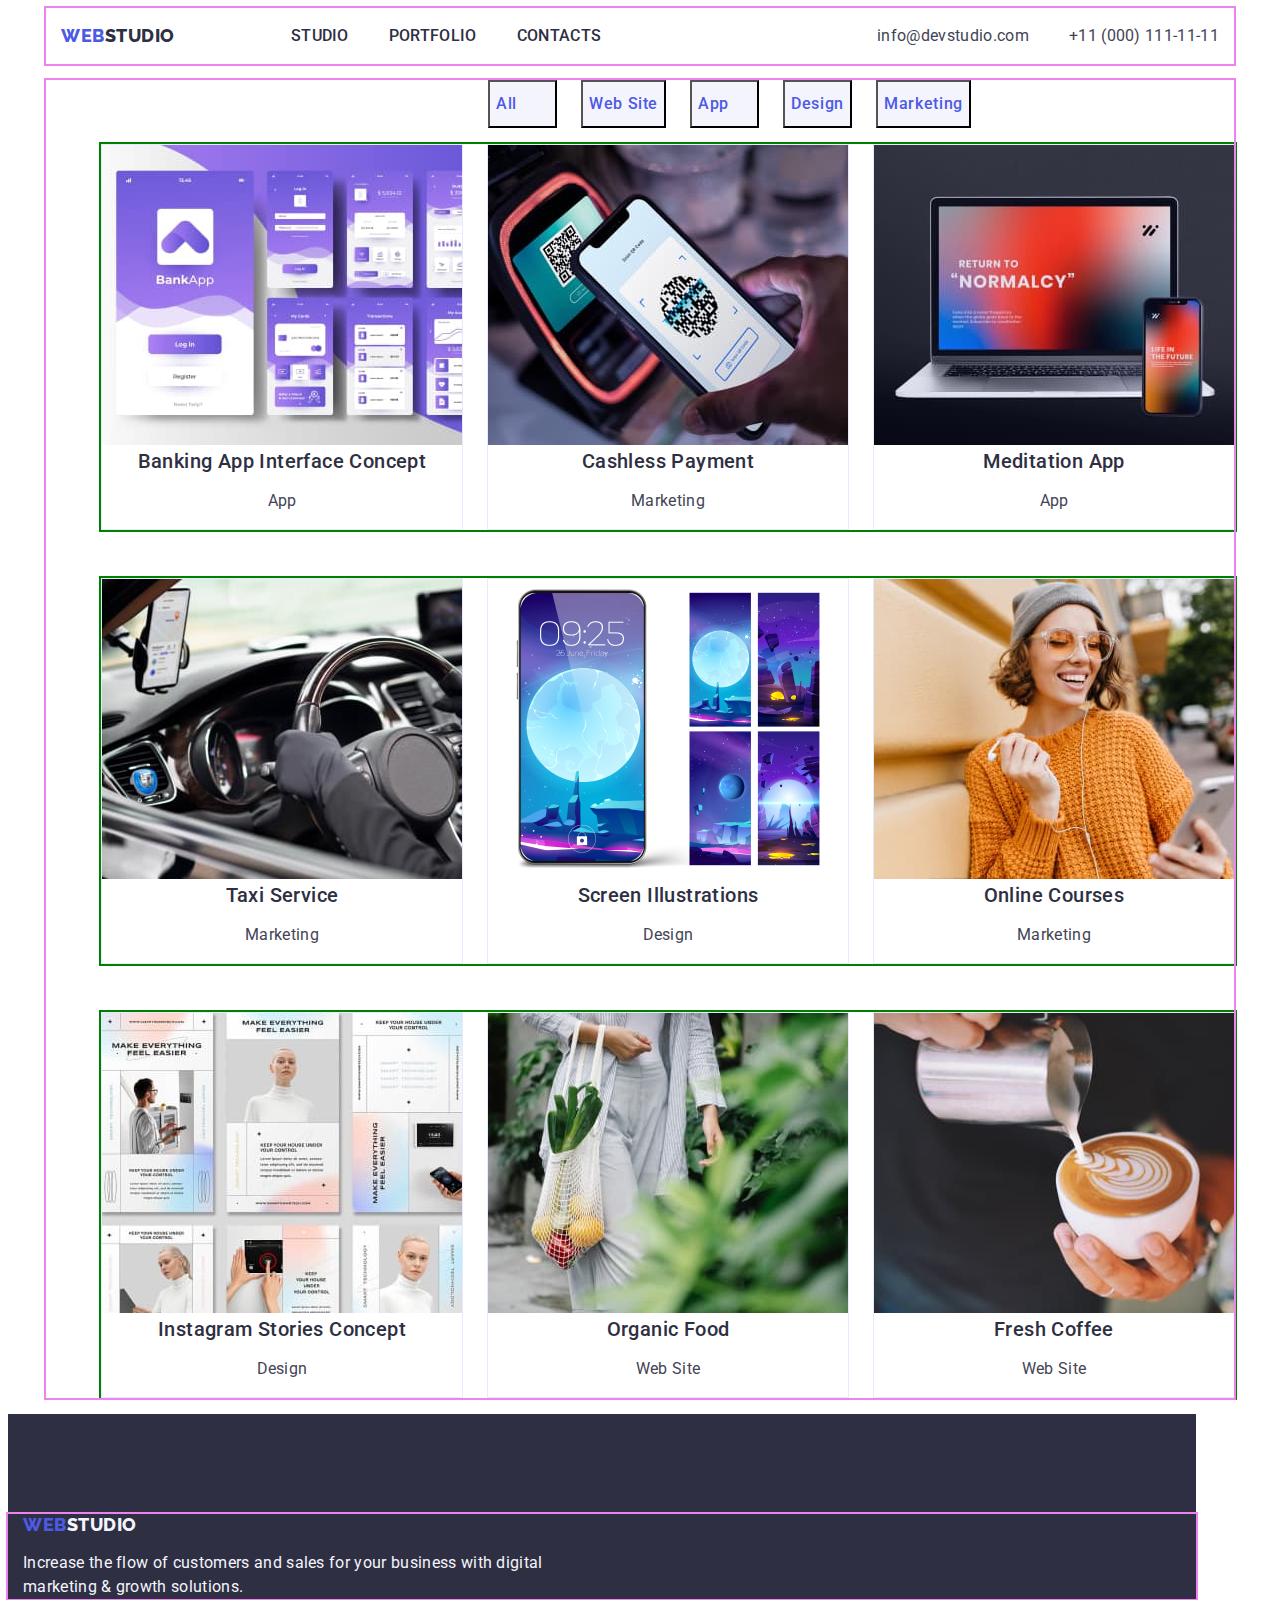
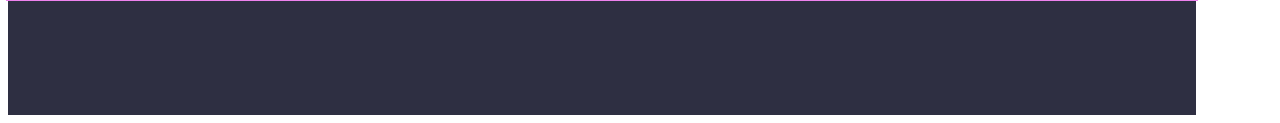
==== portfolio.html @ 8eb6ae92 "update" ====
<!DOCTYPE html>
<html lang="en">
  <head>
    <meta charset="UTF-8" />
    <meta http-equiv="X-UA-Compatible" content="IE=edge" />
    <meta name="viewport" content="width=device-width, initial-scale=1.0" />
    <title>Document</title>

    <link rel="preconnect" href="https://fonts.googleapis.com" />
    <link rel="preconnect" href="https://fonts.gstatic.com" crossorigin />
    <link rel="preconnect" href="https://fonts.googleapis.com" />
    <link rel="preconnect" href="https://fonts.gstatic.com" crossorigin />
    <link
      href="https://fonts.googleapis.com/css2?family=Raleway:wght@800&family=Roboto:wght@400;500;700&display=swap"
      rel="stylesheet"
    />
    <link
      rel="stylesheet"
      href="https://cdnjs.cloudflare.com/ajax/libs/modern-normalize/2.0.0/modern-normalize.min.css"
      integrity="sha512-4xo8blKMVCiXpTaLzQSLSw3KFOVPWhm/TRtuPVc4WG6kUgjH6J03IBuG7JZPkcWMxJ5huwaBpOpnwYElP/m6wg=="
      crossorigin="anonymous"
      referrerpolicy="no-referrer"
    />
    <link rel="stylesheet" href="./css/styles.css" />
  </head>
  <body>
    <header class="top-line">
      <div class="container top-conteiner">
        <nav class="nav-main list">
          <a class="main-logo link" href="./index.html">
            Web<span class="main-logotype">Studio</span></a
          >
          <ul class="top-line-nav list">
            <li><a class="top-studio link" href="./index.html">Studio</a></li>
            <li class="top-line-nav list">
              <a class="top-studio link" href="./portfolio.html">Portfolio</a>
            </li>
            <li><a class="top-studio link" href="">Contacts</a></li>
          </ul>
        </nav>

        <address class="address">
          <ul class="contacts-us list">
            <li>
              <a class="top-studio link" href="mailto:info@devstudio.com"
                >info@devstudio.com</a
              >
            </li>
            <li>
              <a class="top-studio link" href="tel:+110001111111"
                >+11 (000) 111-11-11</a
              >
            </li>
          </ul>
        </address>
      </div>
    </header>
    <!-- MAIN -->

    <main>
      <section>
        <div class="container">
          <h1 hidden>Section1</h1>
          <ul class="filter-button list">
            <li><button type="button" class="button-port">All</button></li>
            <li><button type="button" class="button-port">Web Site</button></li>
            <li><button type="button" class="button-port">App</button></li>
            <li><button type="button" class="button-port">Design</button></li>
            <li>
              <button type="button" class="button-port">Marketing</button>
            </li>
          </ul>

          <!-- Our progects -->

          <ul class="our-projects list">
            <div class="pic-portfolio conteiner">
              <li class="images link">
                <a class="image link" href="./images/image9.jpg">
                  <img src="./images/image9.jpg" alt="app" width="360" />
                  <div class="app-container">
                    <h2 class="list-text">Banking App Interface Concept</h2>

                    <p class="text-description">App</p>
                  </div></a
                >
              </li>
              <li class="images link">
                <a class="image link" href="">
                  <img src="./images/image10.jpg" alt="marketing" width="360" />
                  <h2 class="list-text">Cashless Payment</h2>
                  <p class="text-description">Marketing</p></a
                >
              </li>
              <li class="images link">
                <a class="image link" href="">
                  <img src="./images/image11.jpg" alt="app" width="360" />
                  <h2 class="list-text">Meditation App</h2>
                  <p class="text-description">App</p></a
                >
              </li>
            </div>

            <div class="pic-portfolio conteiner">
              <li class="images link">
                <a class="image link" href="">
                  <img src="./images/image12.jpg" alt="marketing" width="360" />
                  <h2 class="list-text">Taxi Service</h2>
                  <p class="text-description">Marketing</p></a
                >
              </li>
              <li class="images link">
                <a class="image link" href="">
                  <img src="./images/image13.jpg" alt="design" width="360" />
                  <h2 class="list-text">Screen Illustrations</h2>
                  <p class="text-description">Design</p></a
                >
              </li>
              <li class="images link">
                <a class="image link" href="">
                  <img src="./images/image14.jpg" alt="marketing" width="360" />
                  <h2 class="list-text">Online Courses</h2>
                  <p class="text-description">Marketing</p></a
                >
              </li>
            </div>

            <div class="pic-portfolio conteiner">
              <li class="images link">
                <a class="image link" href="./images/image15.jpg">
                  <img src="./images/image15.jpg" alt="design" width="360" />
                  <h2 class="list-text">Instagram Stories Concept</h2>
                  <p class="text-description">Design</p></a
                >
              </li>
              <li class="images link">
                <a class="image link" href="./images/image16.jpg">
                  <img src="./images/image16.jpg" alt="web site" width="360" />
                  <h2 class="list-text">Organic Food</h2>
                  <p class="text-description">Web Site</p></a
                >
              </li>
              <li class="images link">
                <a class="image link" href="./images/image17.jpg">
                  <img src="./images/image17.jpg" alt="web site" width="360" />
                  <h2 class="list-text">Fresh Coffee</h2>
                  <p class="text-description">Web Site</p></a
                >
              </li>
            </div>
          </ul>
        </div>
      </section>
    </main>
    <!-- Footer -->
    <footer class="foot">
      <div class="container">
        <a class="footer-logo link" href="./index.html">
          Web<span class="footer-logotype">Studio</span></a
        >
        <p class="foot-par">
          Increase the flow of customers and 
          sales for your business with digital <br />
          marketing & growth solutions.
        </p>
      </div>
    </footer>
  </body>
</html>
---- css/styles.css ----
/* ul,
ol {
    list-style: none;
}  скинули маркери на усі списки*/
/* #2E2F42 -заголовки #434455 - опис */
/* відкрити закриті папки файли
main-logo
footer-logo  */
/* ------------------------------------------------ */
.title-text {
  font-family: 'Roboto';
  font-size: 36px;
  line-height: 1.12;
  color: var(--header-color);
}

.list-text {
  font-family: 'Roboto';
  font-weight: 500;
  font-size: 20px;
  line-height: 1.2;
  letter-spacing: 0.02em;
  color: var(--text-navy-color);
  text-align: center;
}

.text-description {
  font-family: 'Roboto';
  font-size: 16px;
  line-height: 1.5;
  letter-spacing: 0.02em;
  color: var(--text-slate-color);
  text-align: center;
}

.text-footer {
  font-family: 'Roboto';
  font-size: 16px;
  line-height: 1.5;
  letter-spacing: 0.02em;
  color: #F4F4FD;
}


/* -------------------------------------------- */
:root {
  --header-color: #2E2F42;
  --background-color: #FFFFFF;
  --text-navy-color: #2E2F42;
  --text-slate-color: #434455;
  --text-cloud-color: #F4F4FD;
  --text-iris-color: #4D5AE5;
  --text-ocean-color: #404BBF;
}

a:link {
  text-decoration: none;
}

body {
  font-family: 'Roboto', sans-serif;
  color: #434455;
  background-color: var(--background-color);
  letter-spacing: 0.02em;
  text-decoration: none;

}

.p {
  color: #434455;
  font-family: 'Roboto' sans-serif;
  font-size: 16px;
  line-height: 1.5;
  letter-spacing: 0.02em;
  text-align: center;

}

.p,
h1,
h2,
h3,
h4,
h5,
h6 {
  margin: 0;
}

.ul,
ol {
  margin: 0;
  padding: 0;
}

.img {
  display: block;

}

.link {
  text-decoration: none;
}

.list {
  list-style: none;
}

.team-list {
  background-color: #F4F4FD;

}

.container {
  align-items: center;
  width: 1158px;
  padding-left: 15px;
  padding-right: 15px;
  margin: 0 auto;
  outline: 2px solid violet;
}


/*-------- INDEX */


.top-line {}

.top-conteiner {
  display: flex;
  align-items: center;

}

.nav-main {
  display: flex;
  align-items: center;

}

.nav-main {
  font-family: "Raleway", sans-serif;
  font-weight: 800;
  font-size: 18px;
  line-height: 1.17;
  letter-spacing: 0.03em;
  text-transform: uppercase;
  color: #4D5AE5;

}

.main-logo {
  font-family: 'Raleway', sans-serif;
  font-weight: 800;
  font-size: 18px;
  line-height: 1.17;
  letter-spacing: 0.03em;
  text-transform: uppercase;
  color: #4D5AE5;
}

.main-logo {
  margin-right: 76px;

}


.main-logotype {
  color: #2E2F42;
}

.address {
  font-style: normal;
  align-items: center;
  margin-left: auto;
  /* display: flex;
  justify-content: flex-end; */
}

/* .address-conteiner{
  display: flex;
  align-items: center;
  margin-left: 332px;
  
} */


.top-line-nav a {
  color: #2E2F42;
  list-style: none;
}

.top-line-nav {

  list-style: none;
  color: #2E2F42;

  font-family: 'Roboto';
  font-weight: 500;
  font-size: 16px;
  line-height: 1.5;
  letter-spacing: 0.02em;

}

.top-line-nav {
  display: flex;
  align-items: center;
  gap: 40px;
}





.top-line-nav a:hover,
.top-line-nav a:focus {
  color: #404BBF;
}

.contacts-us a:hover,
.contacts-us a:focus {
  color: #404BBF;
}


.contacts-us a {
  color: #434455;
  list-style: none;
  font-family: 'Roboto';
  line-height: 1.5;
  letter-spacing: 0.02em;




}

.contacts-us {
  display: flex;
  gap: 40px;
  list-style: none;
  align-items: center;
}



/* ---------------SECTION 2----------------------- */



.main-title {
  display: flex;
  background-color: #2E2F42;
  padding: 188px 272px 292px 492px;

}


.main-title-text {
  color: #FFFFFF;
  font-family: 'Roboto';
  font-size: 56px;
  line-height: 1.07;
  text-align: center;
  letter-spacing: 0.02em;
}

.main-title-text {
  max-width: 496px;
  flex-grow: 1;
  margin: 0 auto;

}

.button-main {
  font-family: 'Roboto', sans-serif;
  color: #FFFFFF;
  text-decoration: none;
  font-weight: 500;
  font-size: 16px;
  line-height: 1.5;
  letter-spacing: 0.04em;
  background-color: #4D5AE5;
  cursor: pointer;
  width: 169px;
  height: 56px;


}

.button-main {}

.button-main:hover,
.button-main:focus {
  background-color: #404BBF
}

.main-about p {
  font-family: 'Roboto', sans-serif;
  font-size: 16px;
  line-height: 1.5;
  letter-spacing: 0.02em;
  color: #434455;
}

.main-about {
  padding-top: 123px;
  padding-bottom: 185px;

}

.about-us {
  display: flex;
  align-items: center;
  gap: 24px;
}

.list-text {
  margin-bottom: 8px;
}

.about-us li {
  display: inline;
  padding: 0px;
  gap: 8px;
  flex-direction: column;
  color: #2E2F42;
  font-weight: 500;
  font-size: 20px;
  line-height: 1.2;

}



/* SECTION 3 */
.doing-list {
  padding-top: 185px;
  padding-bottom: 52px;
}


.work-title {
  font-size: 36px;
  line-height: 1.11;
  text-align: center;
  text-transform: capitalize;
  color: var(--header-color);
  padding-bottom: 72px;
}

.our-work {
  display: flex;
  align-items: center;
  gap: 24px;
}




/* SECTION TEAM */
/* .team-list {
  display: flex;
  align-items: center;
  padding-top: 52px; 
  background-color: #F4F4FD;
  gap: 24px; 
}  */

.team-photo {
  padding-top: 120px;
  padding-bottom: 72px;
  margin-bottom: 72px;
}

.team-list {
  padding: 120px 0;

}

.team {
  display: flex;
  gap: 24px;

}

.image-main {
  background-color: #FFFFFF;
}

.team-list p {
  font-family: 'Roboto', sans-serif;
}

.team-photo {
  font-size: 36px;
  line-height: 1.11;
  text-align: center;
  text-transform: capitalize;
  color: var(--header-color);
  letter-spacing: 0.02em;

}

.image-main {
  margin-right: 24px;
}


.our-work li {
  display: flex;
  text-decoration: none;
  font-family: 'Roboto' sans-serif;
  color: #2E2F42;
  display: inline-block;

  border: 1px solid #E7E9FC;
}

.team-piccontainer {
  width: 1440px;
  outline: 2px solid violet;
}

.team li {
  display: inline-flex;
  text-decoration: none;
  font-family: 'Roboto' sans-serif;
  color: #2E2F42;
  display: inline-block;
}

/* .team li {
  text-decoration: none;
  font-family: 'Roboto' sans-serif;
  color: #2E2F42;
  } */

/* --------PORTFOLIO------- */

.filter-button {
  min-width: 69px;
  width: 586px;
  height: 48px;
  display: flex;
  align-items: center;
  gap: 24px;
  padding-left: 427px;

}

.button-port {
  display: flex;
  align-items: center;
  min-width: 69px;
  height: 48px;
}

.button-port {
  font-family: "Roboto", sans-serif;
  font-weight: 500;
  font-size: 16px;
  line-height: 1.5;

  text-align: center;
  letter-spacing: 0.04em;
  color: #4D5AE5;
  cursor: pointer;
  background-color: var(--text-cloud-color);
}



.button-port:hover,
.button-port:focus {
  background-color: #404BBF;
  color: #FFFFFF;
  border: 1px solid transparent;
}



.pic-portfolio {
  outline: 2px solid green;
  display: flex;
  align-items: center;
  gap: 24px;
}


.our-projects li {
  text-decoration: none;
  font-family: 'Roboto' sans-serif;
  color: #2E2F42;

  border: 1px solid #E7E9FC;
  background: #FFFFFF;
  font-family: 'Roboto';

}

.our-projects {
  display: flex;
  flex-wrap: wrap;
  column-gap: 24px;
  margin-right: 24px;
  width: calc((100% - 48px) / 3);
  row-gap: 48px;
  border-radius: 0px 0px 4px 4px;



}

.image link {
  text-decoration: none;
}

.image-main {
  border-radius: 0px 0px 4px 4px;
  padding: 32px 16px;

}








/* ------Footer */
.foot {
  background-color: #2E2F42;
  color: #F4F4FD;
  font-family: 'Roboto';
  line-height: 1.5;
  letter-spacing: 0.02em;
  padding: 100px 0;
  display: inline-block;
}

.footer-logo {
  font-family: 'Raleway', sans-serif;
  font-weight: 800;
  font-size: 18px;
  line-height: 1.17;
  display: flex;
  align-items: center;
  letter-spacing: 0.03em;
  text-transform: uppercase;
  color: #4D5AE5;
}


.foot {
  color: var(--text-cloud-color);
  background-color: #2E2F42;
  list-style: none;

}

.footer-logo {
  margin-bottom: 16px;
}

.footer-logotype {
  color: #F4F4FD;

}

.foot-par {
  min-width: 264px;
}
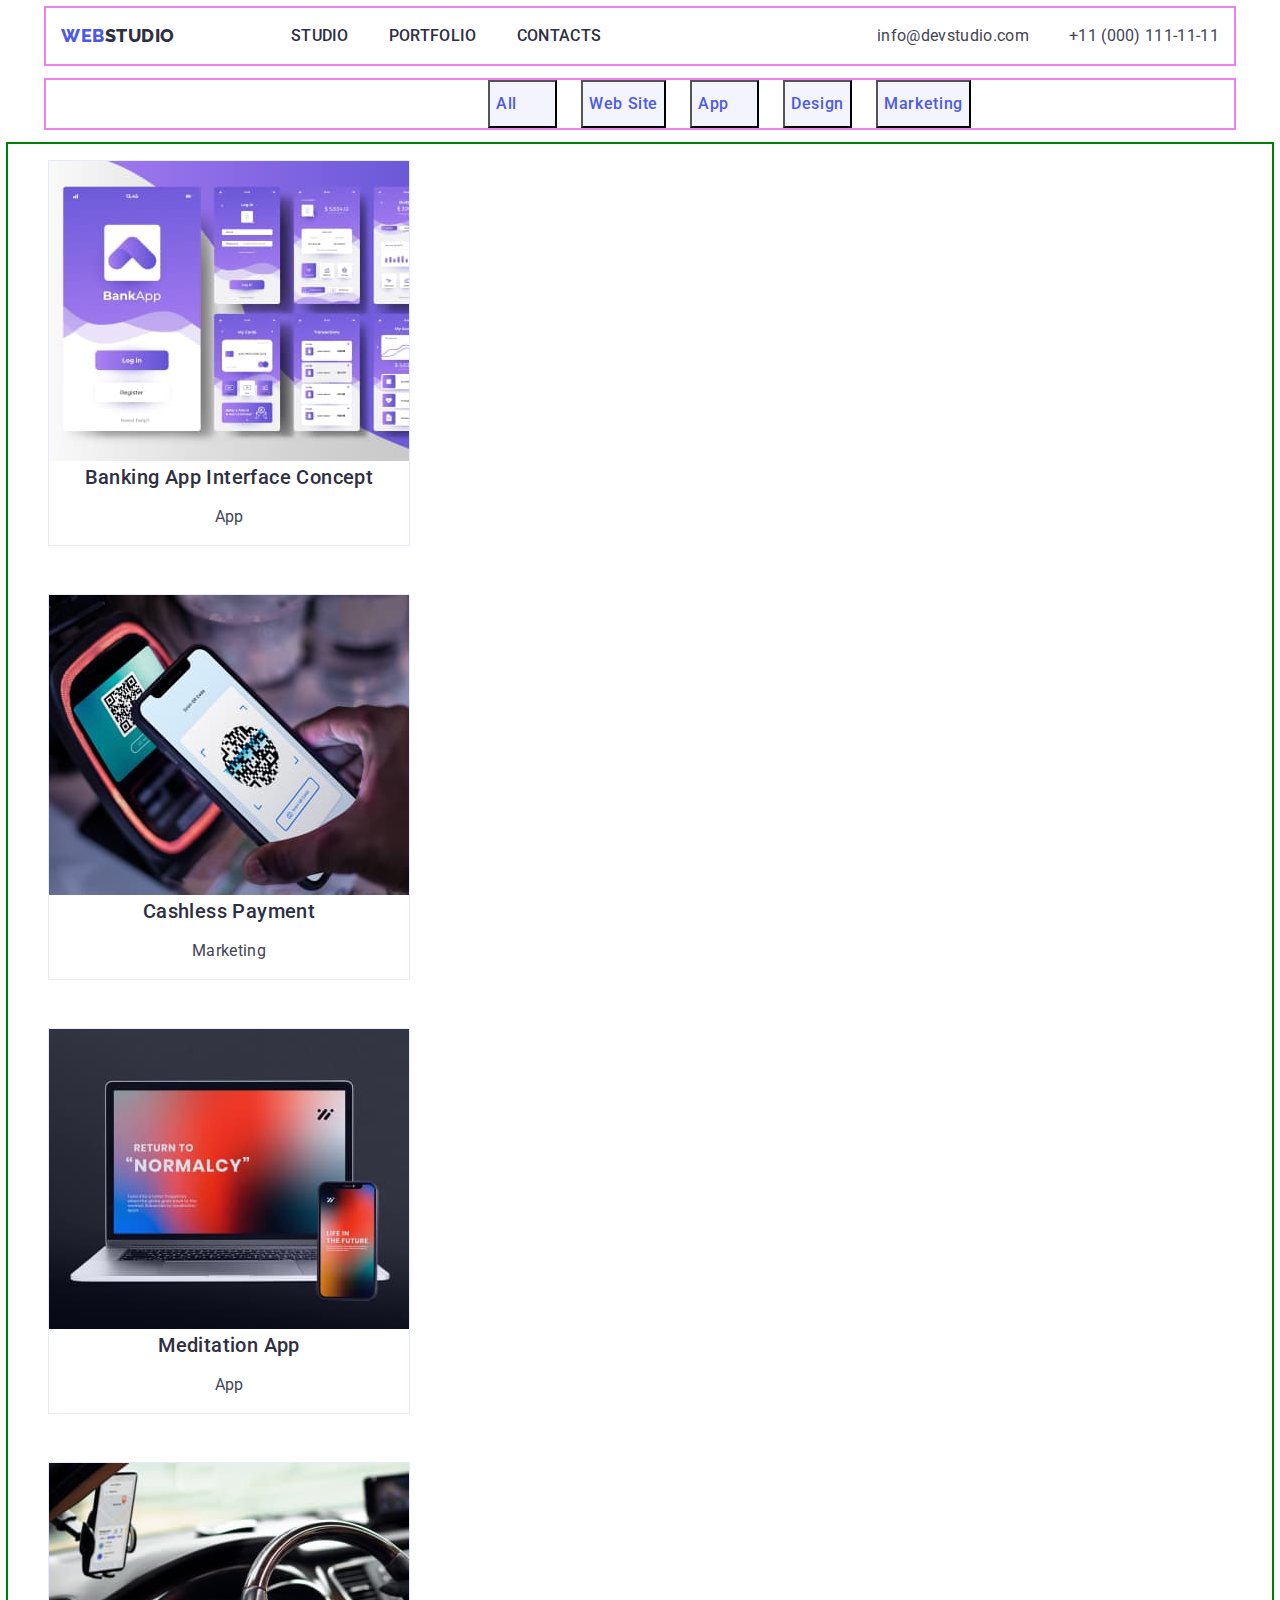
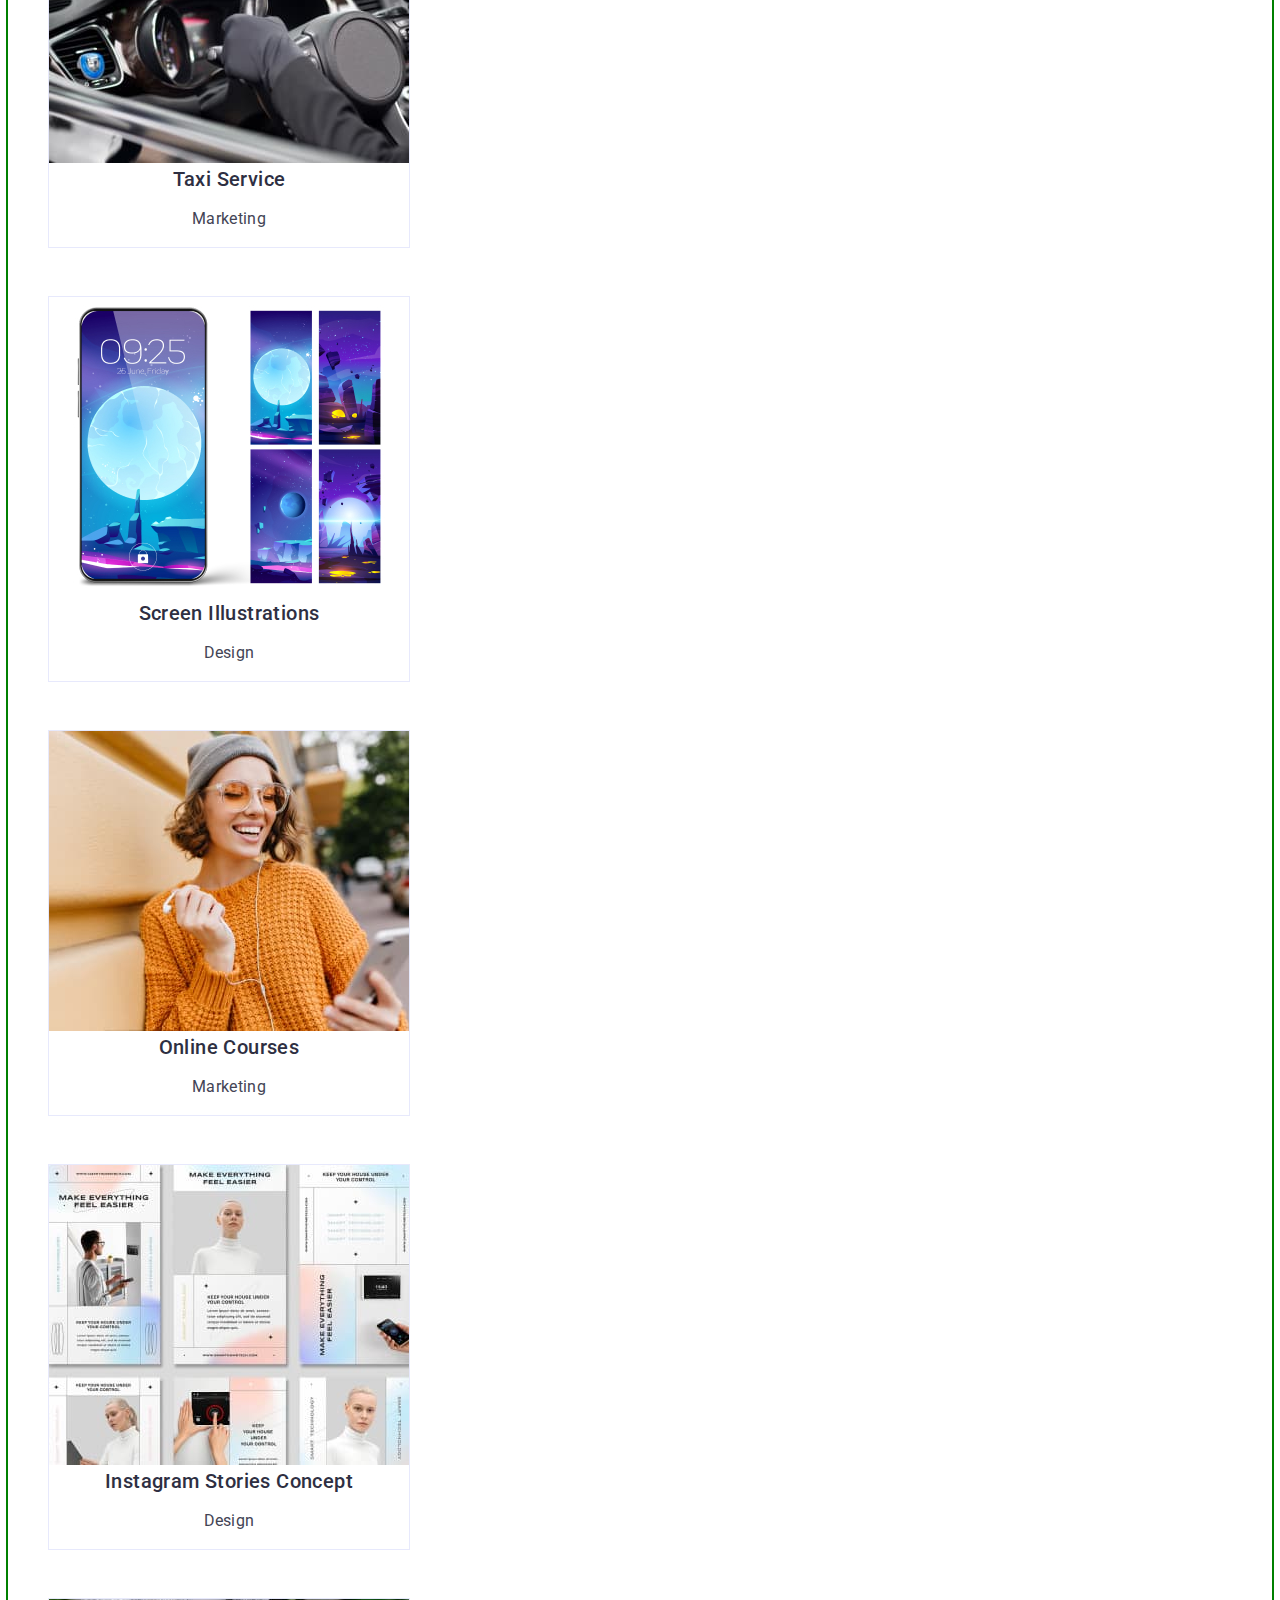
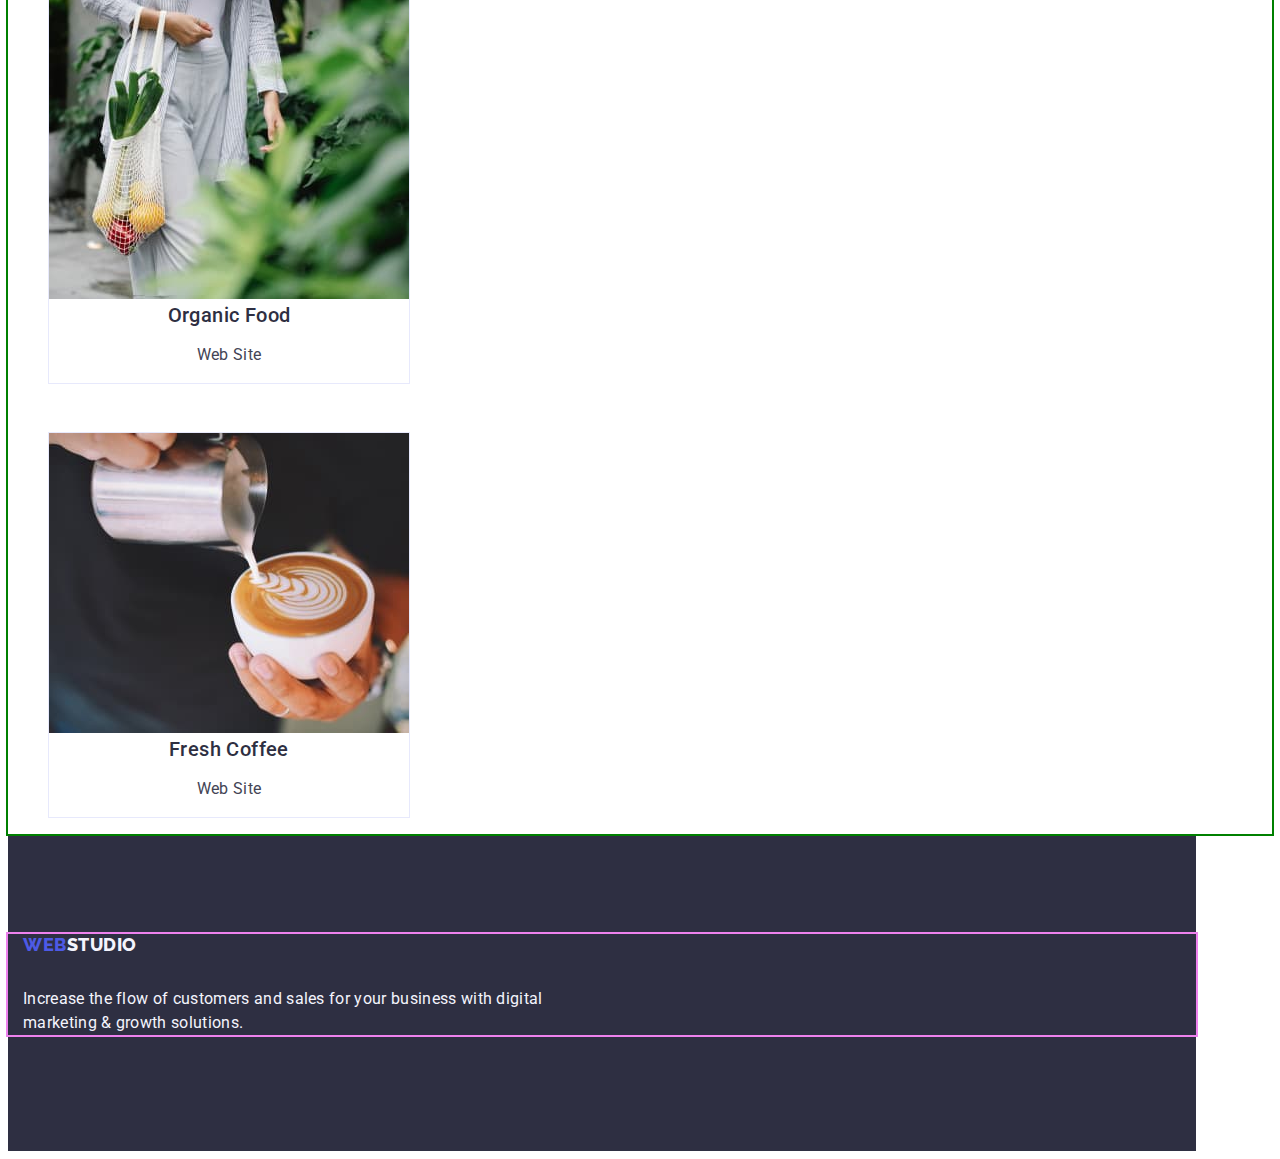
==== commit 64054835: "update" ====
--- a/portfolio.html
+++ b/portfolio.html
@@ -70,27 +70,25 @@
               <button type="button" class="button-port">Marketing</button>
             </li>
           </ul>
-
+        </div>
           <!-- Our progects -->
-
+          
+        <div class="pic-portfolio conteiner">
           <ul class="our-projects list">
-            <div class="pic-portfolio conteiner">
-              <li class="images link">
+            <li class="images link">
                 <a class="image link" href="./images/image9.jpg">
                   <img src="./images/image9.jpg" alt="app" width="360" />
-                  <div class="app-container">
+                  
                     <h2 class="list-text">Banking App Interface Concept</h2>
 
-                    <p class="text-description">App</p>
-                  </div></a
-                >
+                    <p class="text-description">App</p></a>
               </li>
               <li class="images link">
                 <a class="image link" href="">
                   <img src="./images/image10.jpg" alt="marketing" width="360" />
                   <h2 class="list-text">Cashless Payment</h2>
-                  <p class="text-description">Marketing</p></a
-                >
+                  <p class="text-description">Marketing</p></a>
+                
               </li>
               <li class="images link">
                 <a class="image link" href="">
@@ -99,9 +97,7 @@
                   <p class="text-description">App</p></a
                 >
               </li>
-            </div>
-
-            <div class="pic-portfolio conteiner">
+            
               <li class="images link">
                 <a class="image link" href="">
                   <img src="./images/image12.jpg" alt="marketing" width="360" />
@@ -123,9 +119,9 @@
                   <p class="text-description">Marketing</p></a
                 >
               </li>
-            </div>
+            
 
-            <div class="pic-portfolio conteiner">
+            
               <li class="images link">
                 <a class="image link" href="./images/image15.jpg">
                   <img src="./images/image15.jpg" alt="design" width="360" />
@@ -144,10 +140,10 @@
                 <a class="image link" href="./images/image17.jpg">
                   <img src="./images/image17.jpg" alt="web site" width="360" />
                   <h2 class="list-text">Fresh Coffee</h2>
-                  <p class="text-description">Web Site</p></a
-                >
+                  <p class="text-description">Web Site</p></a>
+                
               </li>
-            </div>
+        
           </ul>
         </div>
       </section>
--- a/css/styles.css
+++ b/css/styles.css
@@ -562,6 +562,7 @@
 
 .footer-logo {
   margin-bottom: 16px;
+  display: inline-block;
 }
 
 .footer-logotype {
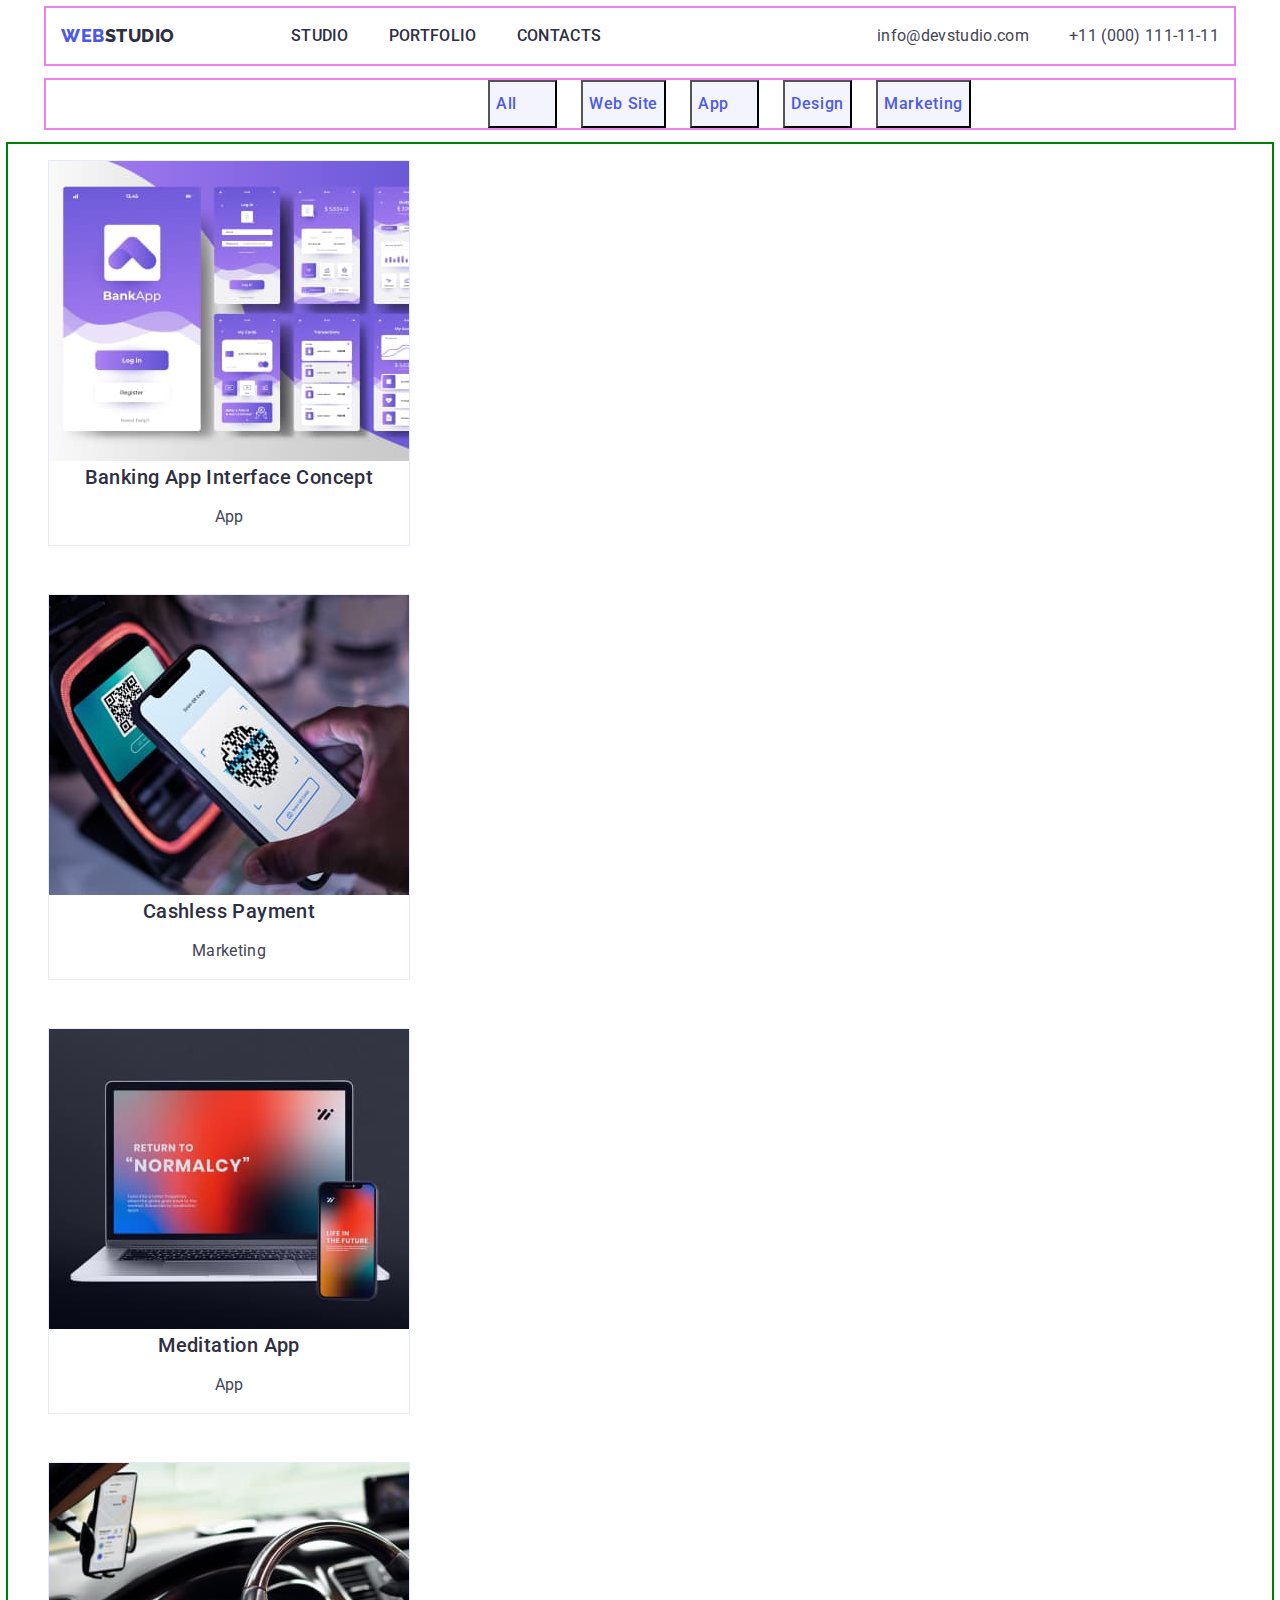
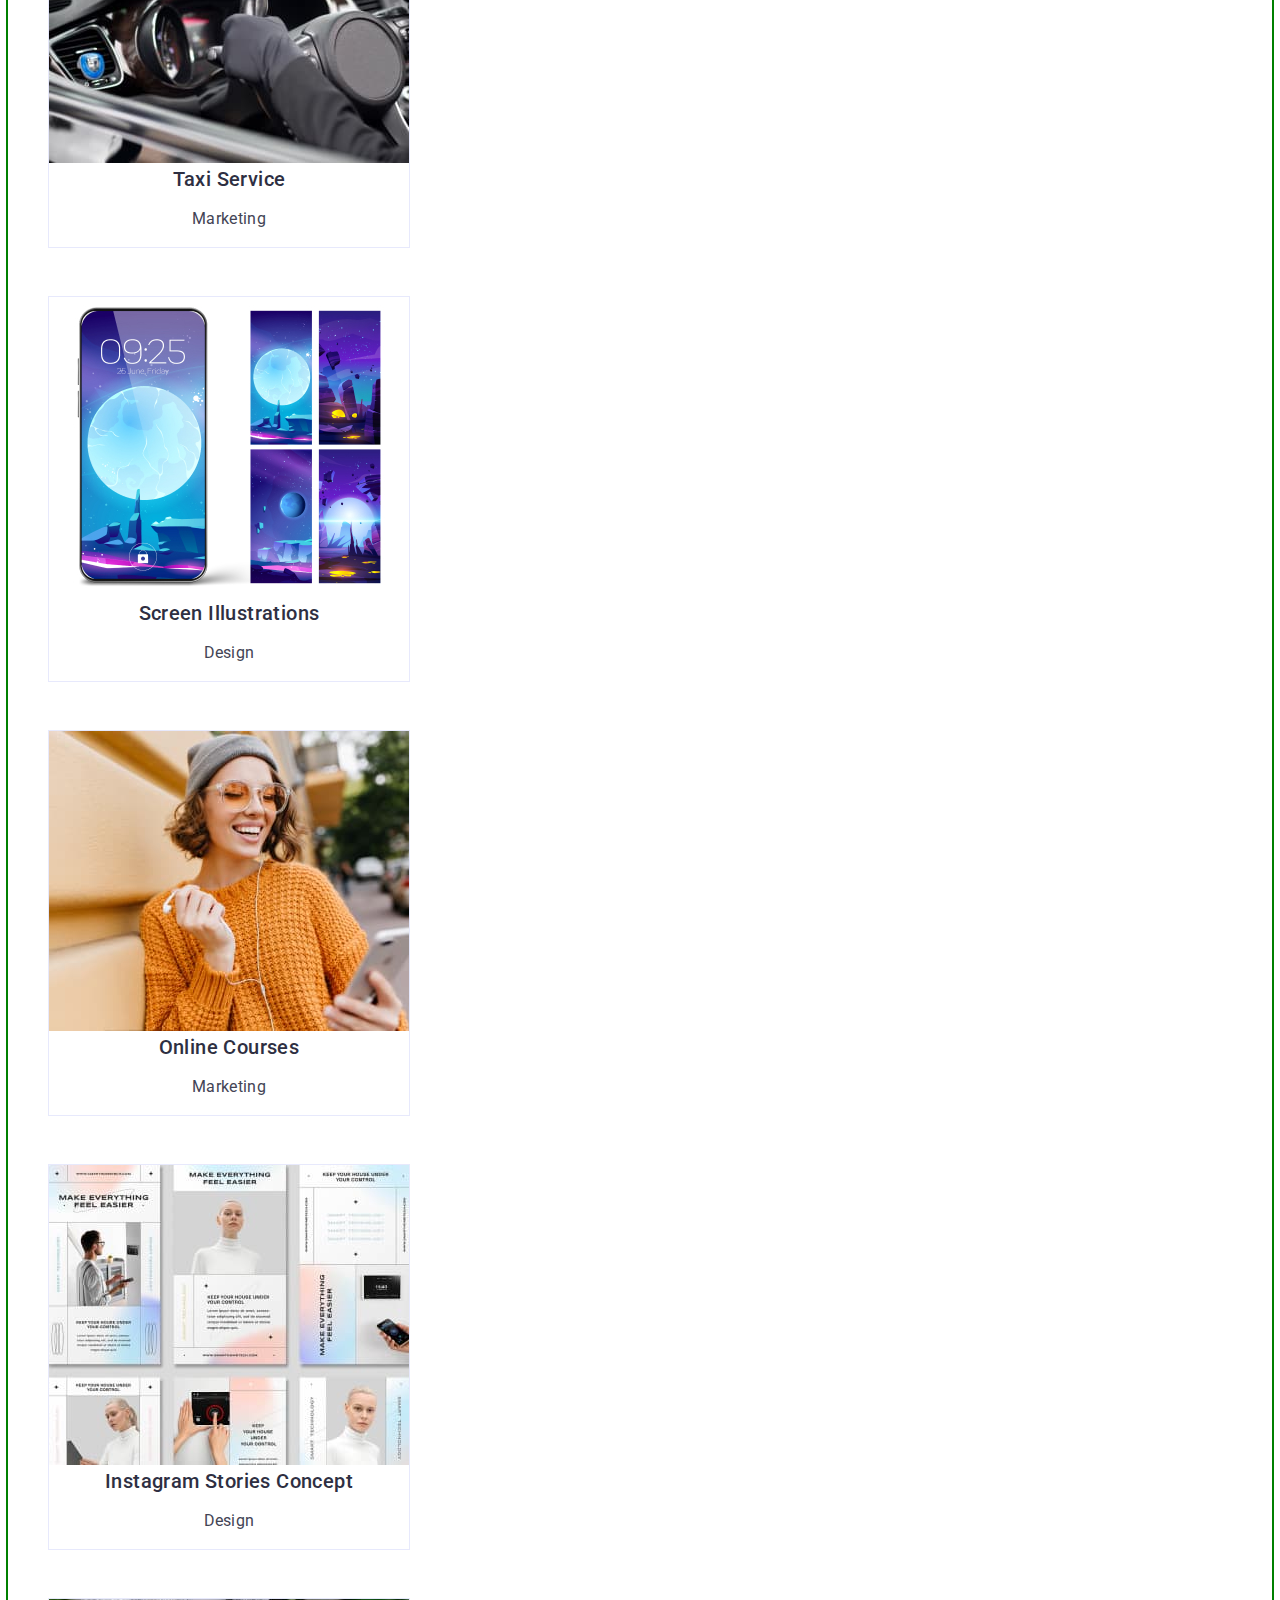
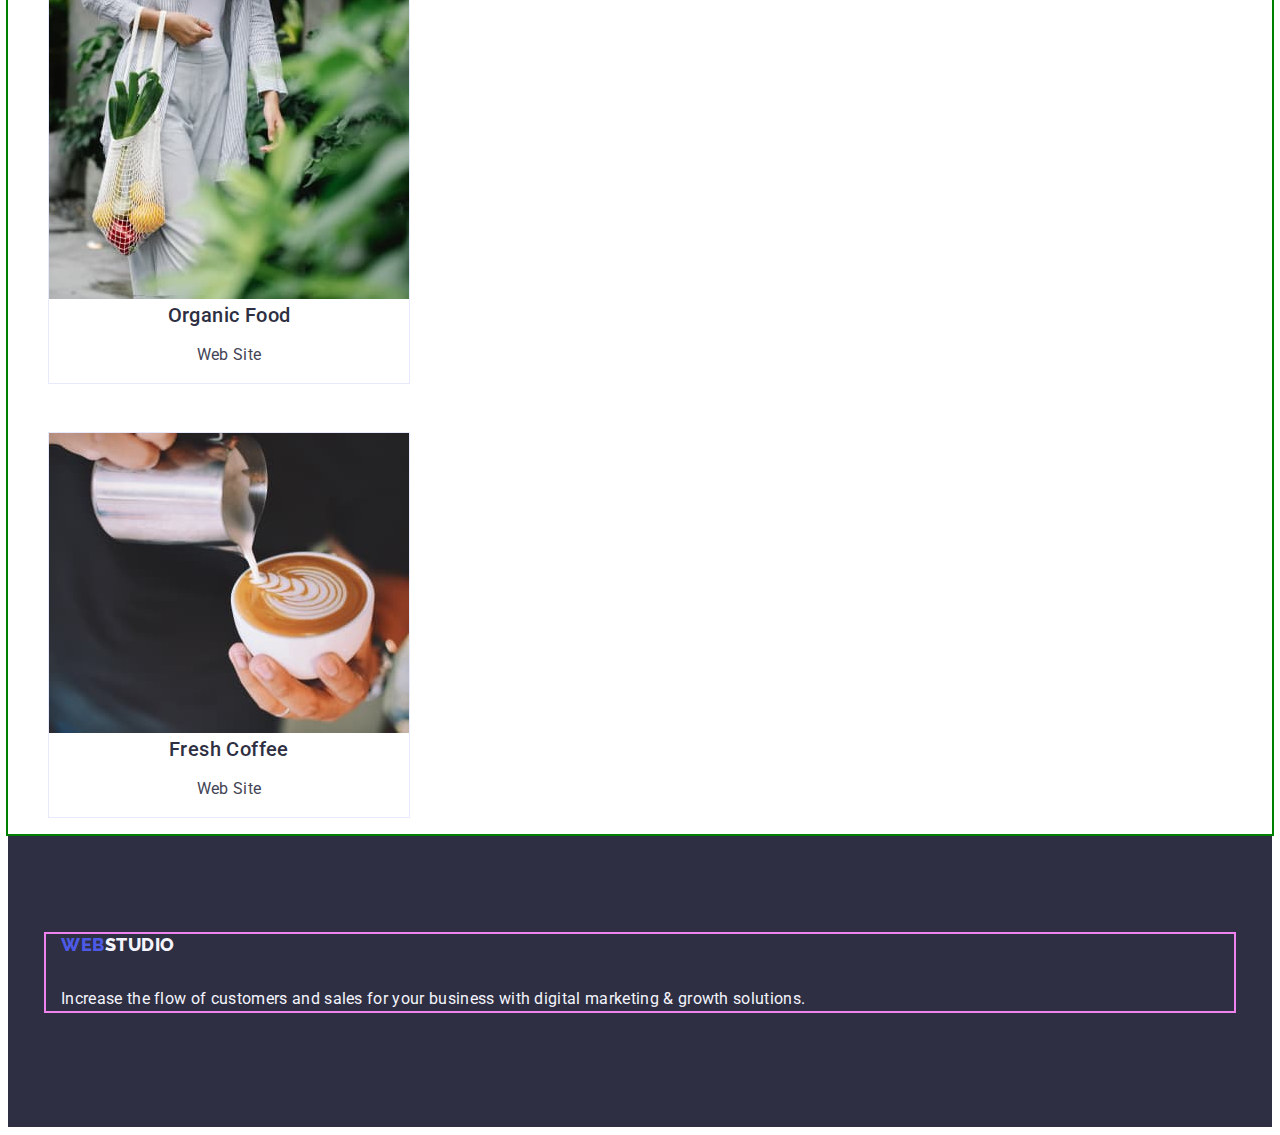
==== commit 31bfab5d: "update" ====
--- a/portfolio.html
+++ b/portfolio.html
@@ -72,7 +72,7 @@
           </ul>
         </div>
           <!-- Our progects -->
-          
+
         <div class="pic-portfolio conteiner">
           <ul class="our-projects list">
             <li class="images link">
@@ -156,7 +156,7 @@
         >
         <p class="foot-par">
           Increase the flow of customers and 
-          sales for your business with digital <br />
+          sales for your business with digital 
           marketing & growth solutions.
         </p>
       </div>
--- a/css/styles.css
+++ b/css/styles.css
@@ -537,7 +537,7 @@
   line-height: 1.5;
   letter-spacing: 0.02em;
   padding: 100px 0;
-  display: inline-block;
+
 }
 
 .footer-logo {
@@ -550,6 +550,7 @@
   letter-spacing: 0.03em;
   text-transform: uppercase;
   color: #4D5AE5;
+  display: inline-block;
 }
 
 
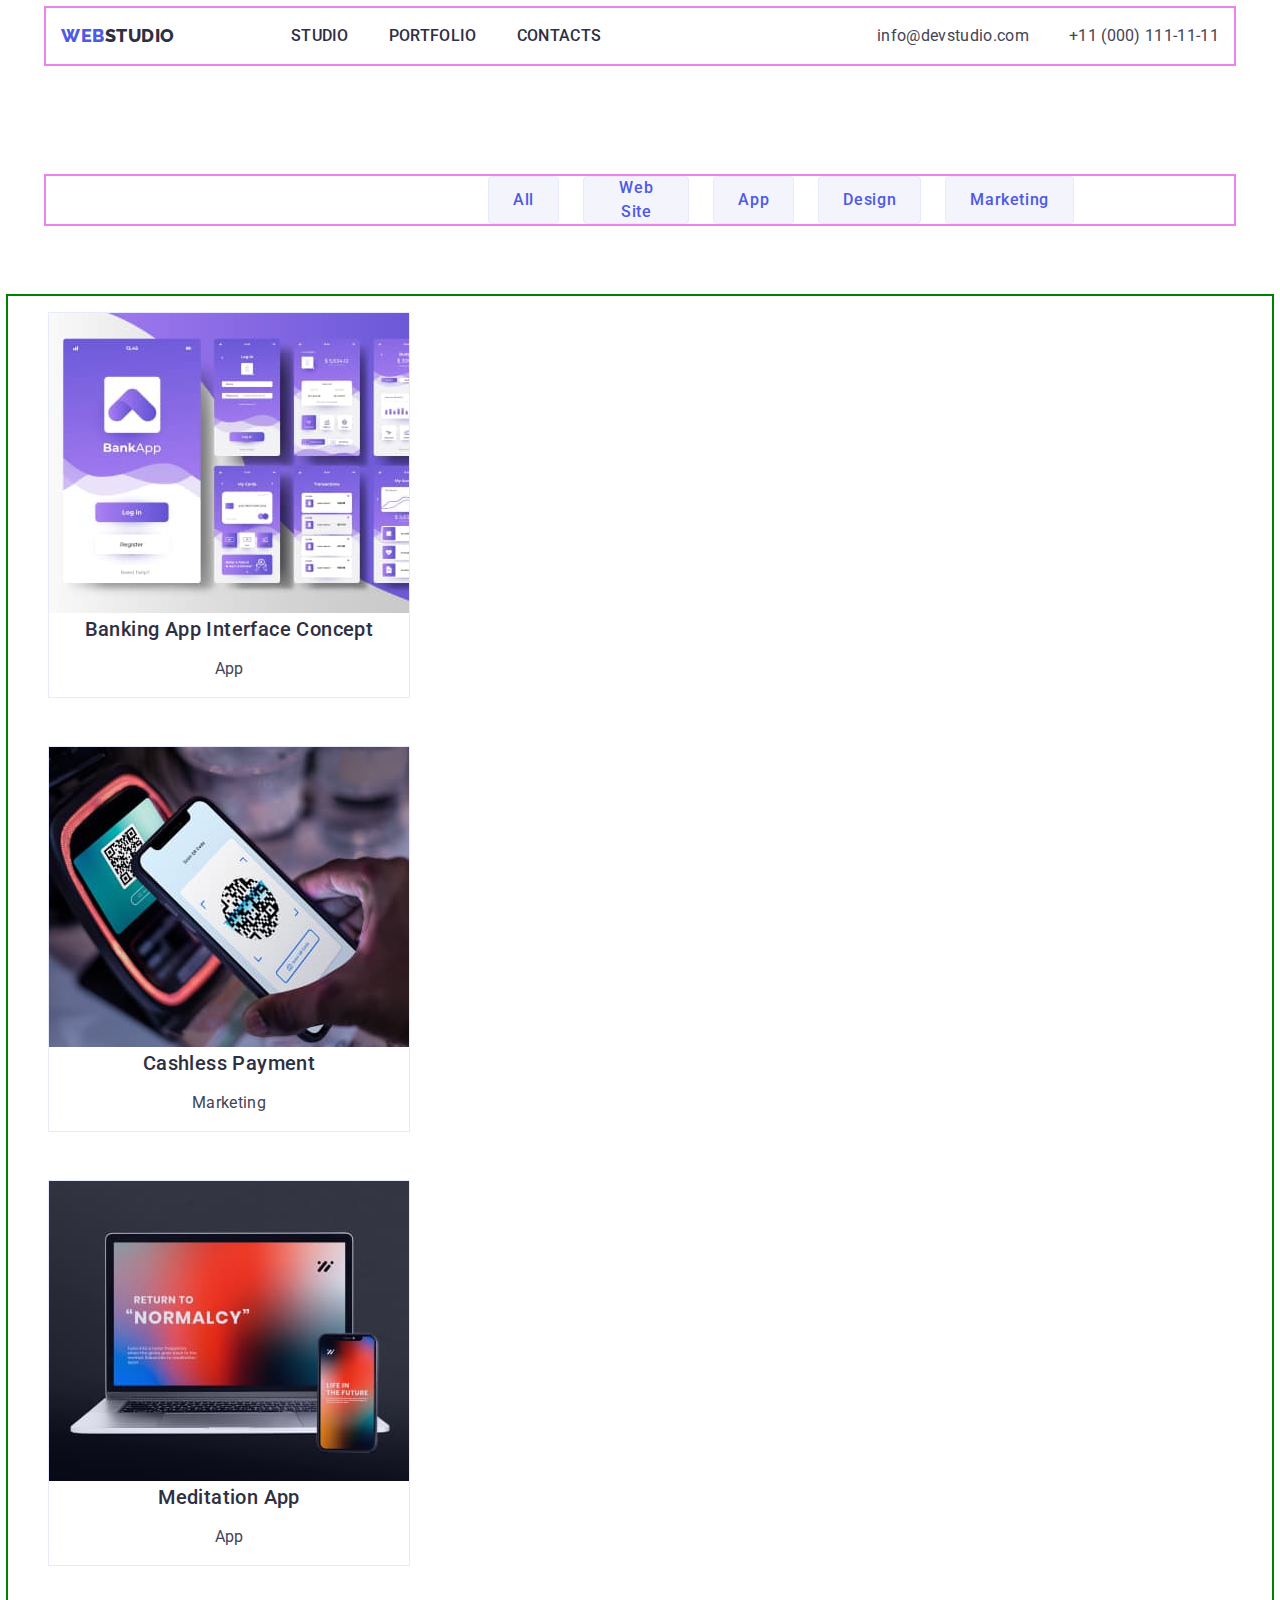
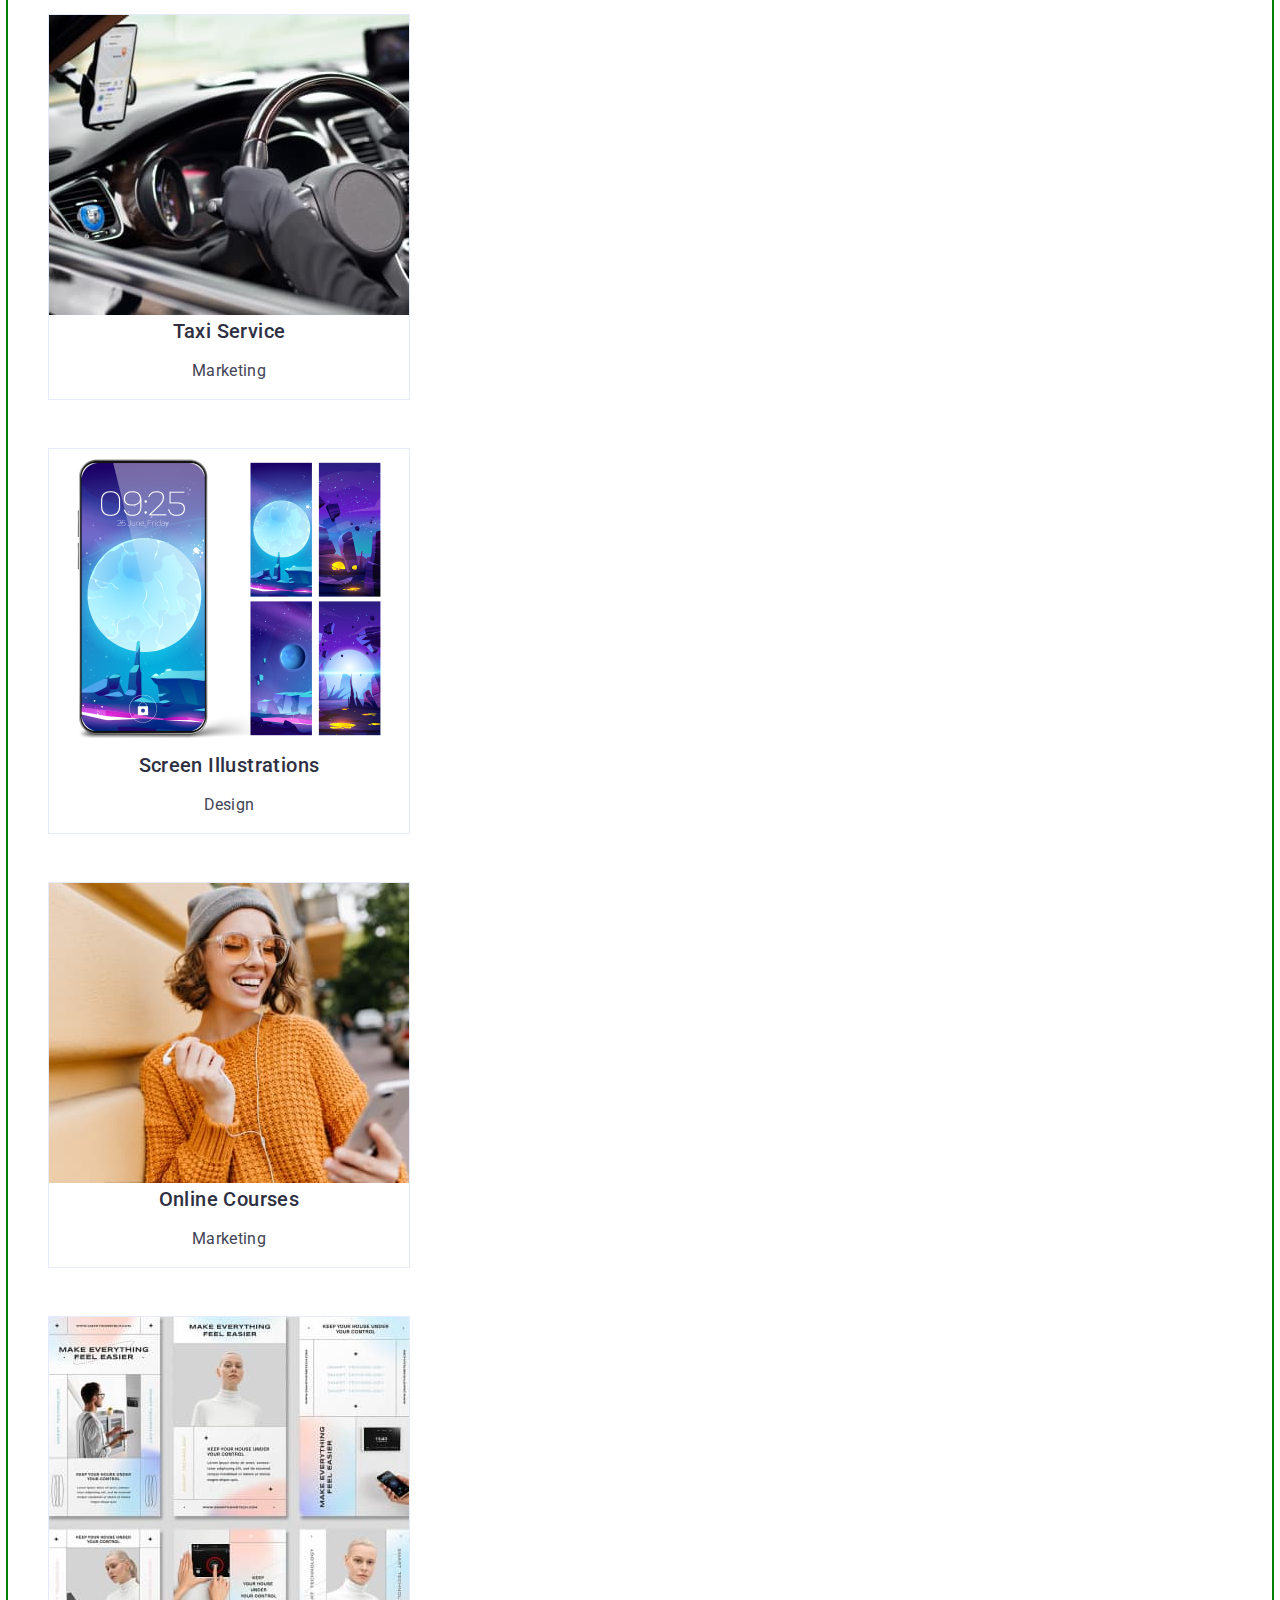
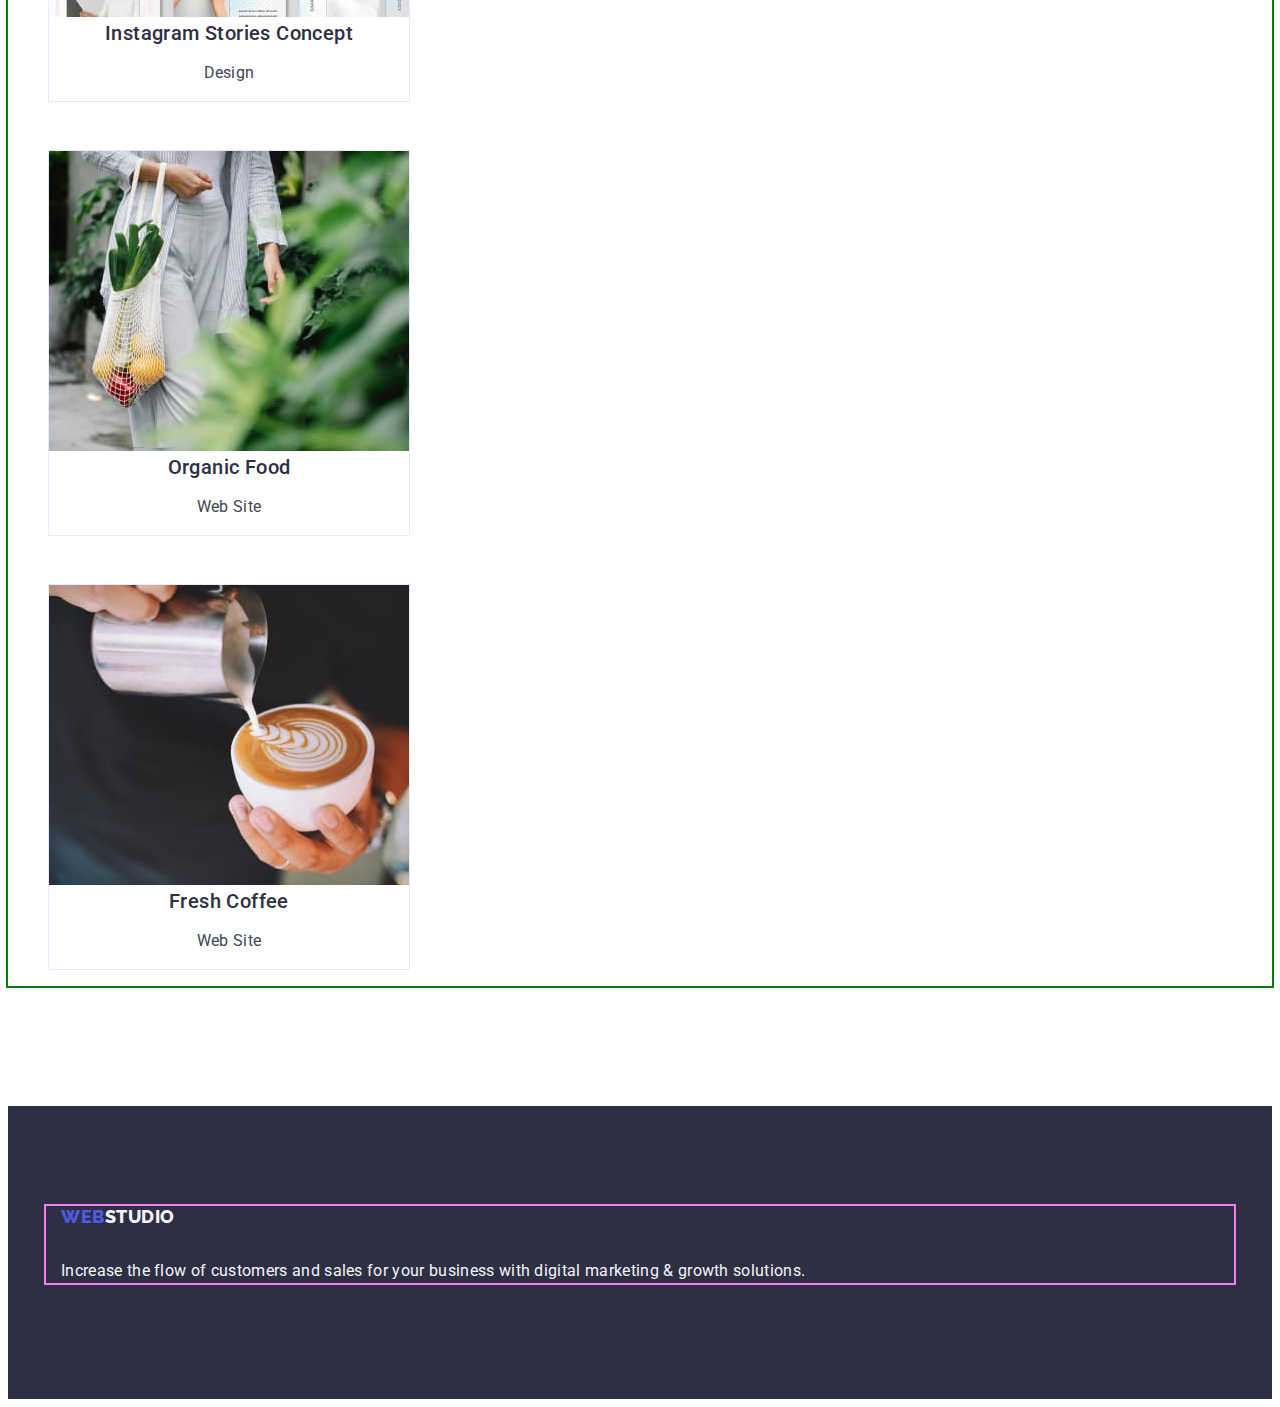
==== commit 45479c9b: "update" ====
--- a/portfolio.html
+++ b/portfolio.html
@@ -58,7 +58,7 @@
     <!-- MAIN -->
 
     <main>
-      <section>
+      <section class="main-section">
         <div class="container">
           <h1 hidden>Section1</h1>
           <ul class="filter-button list">
@@ -71,79 +71,77 @@
             </li>
           </ul>
         </div>
-          <!-- Our progects -->
+        <!-- Our progects -->
 
         <div class="pic-portfolio conteiner">
           <ul class="our-projects list">
             <li class="images link">
-                <a class="image link" href="./images/image9.jpg">
-                  <img src="./images/image9.jpg" alt="app" width="360" />
-                  
-                    <h2 class="list-text">Banking App Interface Concept</h2>
+              <a class="image link" href="./images/image9.jpg">
+                <img src="./images/image9.jpg" alt="app" width="360" />
 
-                    <p class="text-description">App</p></a>
-              </li>
-              <li class="images link">
-                <a class="image link" href="">
-                  <img src="./images/image10.jpg" alt="marketing" width="360" />
-                  <h2 class="list-text">Cashless Payment</h2>
-                  <p class="text-description">Marketing</p></a>
-                
-              </li>
-              <li class="images link">
-                <a class="image link" href="">
-                  <img src="./images/image11.jpg" alt="app" width="360" />
-                  <h2 class="list-text">Meditation App</h2>
-                  <p class="text-description">App</p></a
-                >
-              </li>
-            
-              <li class="images link">
-                <a class="image link" href="">
-                  <img src="./images/image12.jpg" alt="marketing" width="360" />
-                  <h2 class="list-text">Taxi Service</h2>
-                  <p class="text-description">Marketing</p></a
-                >
-              </li>
-              <li class="images link">
-                <a class="image link" href="">
-                  <img src="./images/image13.jpg" alt="design" width="360" />
-                  <h2 class="list-text">Screen Illustrations</h2>
-                  <p class="text-description">Design</p></a
-                >
-              </li>
-              <li class="images link">
-                <a class="image link" href="">
-                  <img src="./images/image14.jpg" alt="marketing" width="360" />
-                  <h2 class="list-text">Online Courses</h2>
-                  <p class="text-description">Marketing</p></a
-                >
-              </li>
-            
+                <h2 class="list-text">Banking App Interface Concept</h2>
 
-            
-              <li class="images link">
-                <a class="image link" href="./images/image15.jpg">
-                  <img src="./images/image15.jpg" alt="design" width="360" />
-                  <h2 class="list-text">Instagram Stories Concept</h2>
-                  <p class="text-description">Design</p></a
-                >
-              </li>
-              <li class="images link">
-                <a class="image link" href="./images/image16.jpg">
-                  <img src="./images/image16.jpg" alt="web site" width="360" />
-                  <h2 class="list-text">Organic Food</h2>
-                  <p class="text-description">Web Site</p></a
-                >
-              </li>
-              <li class="images link">
-                <a class="image link" href="./images/image17.jpg">
-                  <img src="./images/image17.jpg" alt="web site" width="360" />
-                  <h2 class="list-text">Fresh Coffee</h2>
-                  <p class="text-description">Web Site</p></a>
-                
-              </li>
-        
+                <p class="text-description">App</p></a
+              >
+            </li>
+            <li class="images link">
+              <a class="image link" href="">
+                <img src="./images/image10.jpg" alt="marketing" width="360" />
+                <h2 class="list-text">Cashless Payment</h2>
+                <p class="text-description">Marketing</p></a
+              >
+            </li>
+            <li class="images link">
+              <a class="image link" href="">
+                <img src="./images/image11.jpg" alt="app" width="360" />
+                <h2 class="list-text">Meditation App</h2>
+                <p class="text-description">App</p></a
+              >
+            </li>
+
+            <li class="images link">
+              <a class="image link" href="">
+                <img src="./images/image12.jpg" alt="marketing" width="360" />
+                <h2 class="list-text">Taxi Service</h2>
+                <p class="text-description">Marketing</p></a
+              >
+            </li>
+            <li class="images link">
+              <a class="image link" href="">
+                <img src="./images/image13.jpg" alt="design" width="360" />
+                <h2 class="list-text">Screen Illustrations</h2>
+                <p class="text-description">Design</p></a
+              >
+            </li>
+            <li class="images link">
+              <a class="image link" href="">
+                <img src="./images/image14.jpg" alt="marketing" width="360" />
+                <h2 class="list-text">Online Courses</h2>
+                <p class="text-description">Marketing</p></a
+              >
+            </li>
+
+            <li class="images link">
+              <a class="image link" href="./images/image15.jpg">
+                <img src="./images/image15.jpg" alt="design" width="360" />
+                <h2 class="list-text">Instagram Stories Concept</h2>
+                <p class="text-description">Design</p></a
+              >
+            </li>
+            <li class="images link">
+              <a class="image link" href="./images/image16.jpg">
+                <img src="./images/image16.jpg" alt="web site" width="360" />
+                <h2 class="list-text">Organic Food</h2>
+                <p class="text-description">Web Site</p></a
+              >
+            </li>
+            <li class="images link">
+              <a class="image link" href="./images/image17.jpg">
+                <img src="./images/image17.jpg" alt="web site" width="360" />
+                <h2 class="list-text">Fresh Coffee</h2>
+                <p class="text-description">Web Site</p></a
+              >
+            </li>
           </ul>
         </div>
       </section>
@@ -155,9 +153,8 @@
           Web<span class="footer-logotype">Studio</span></a
         >
         <p class="foot-par">
-          Increase the flow of customers and 
-          sales for your business with digital 
-          marketing & growth solutions.
+          Increase the flow of customers and sales for your business with
+          digital marketing & growth solutions.
         </p>
       </div>
     </footer>
--- a/css/styles.css
+++ b/css/styles.css
@@ -51,6 +51,7 @@
   --text-cloud-color: #F4F4FD;
   --text-iris-color: #4D5AE5;
   --text-ocean-color: #404BBF;
+  --button-color:#e7e9fc;
 }
 
 a:link {
@@ -438,6 +439,11 @@
 
 /* --------PORTFOLIO------- */
 
+.main-section {
+  padding: 96px 0 120px;
+
+}
+
 .filter-button {
   min-width: 69px;
   width: 586px;
@@ -446,6 +452,9 @@
   align-items: center;
   gap: 24px;
   padding-left: 427px;
+  justify-content: center;
+  margin-bottom: 72px;
+
 
 }
 
@@ -454,6 +463,10 @@
   align-items: center;
   min-width: 69px;
   height: 48px;
+  padding: 12px 24px;
+  border: 1px solid var(--button-color);
+  border-radius: 4px;
+  
 }
 
 .button-port {
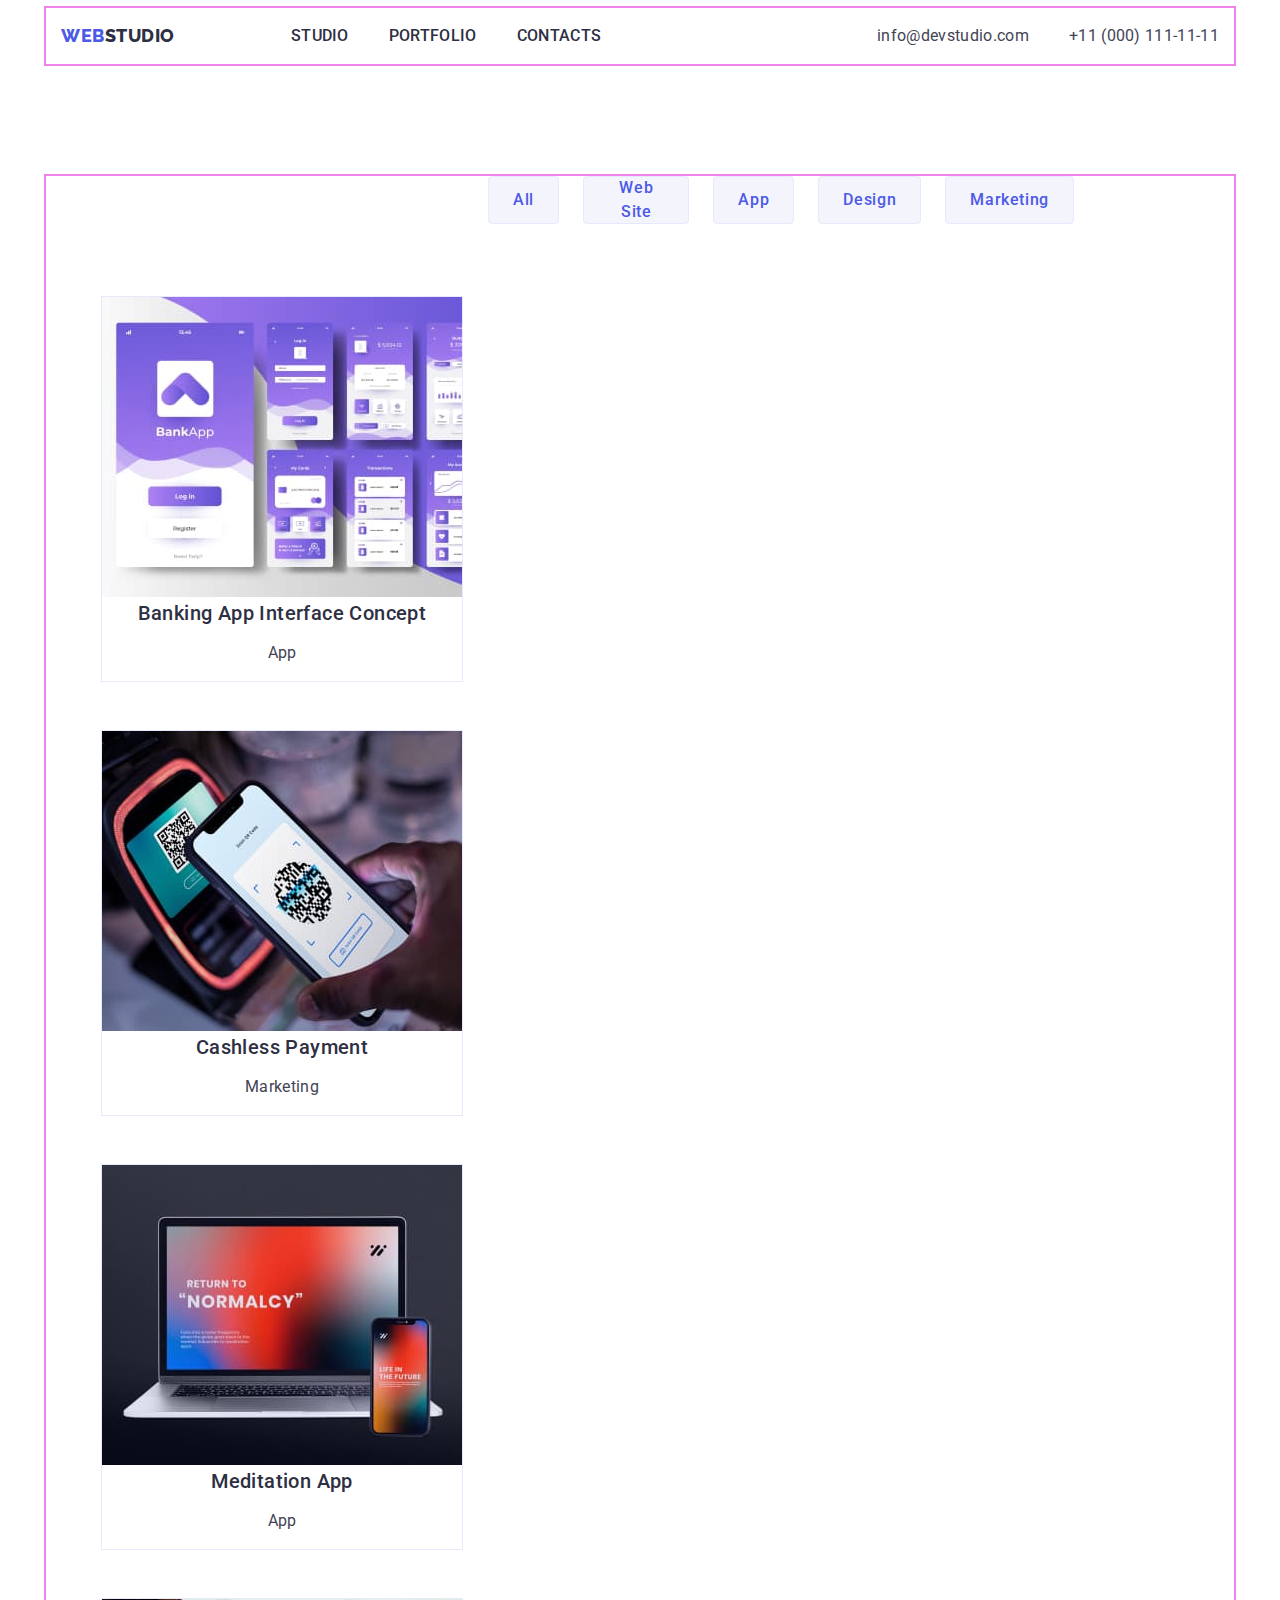
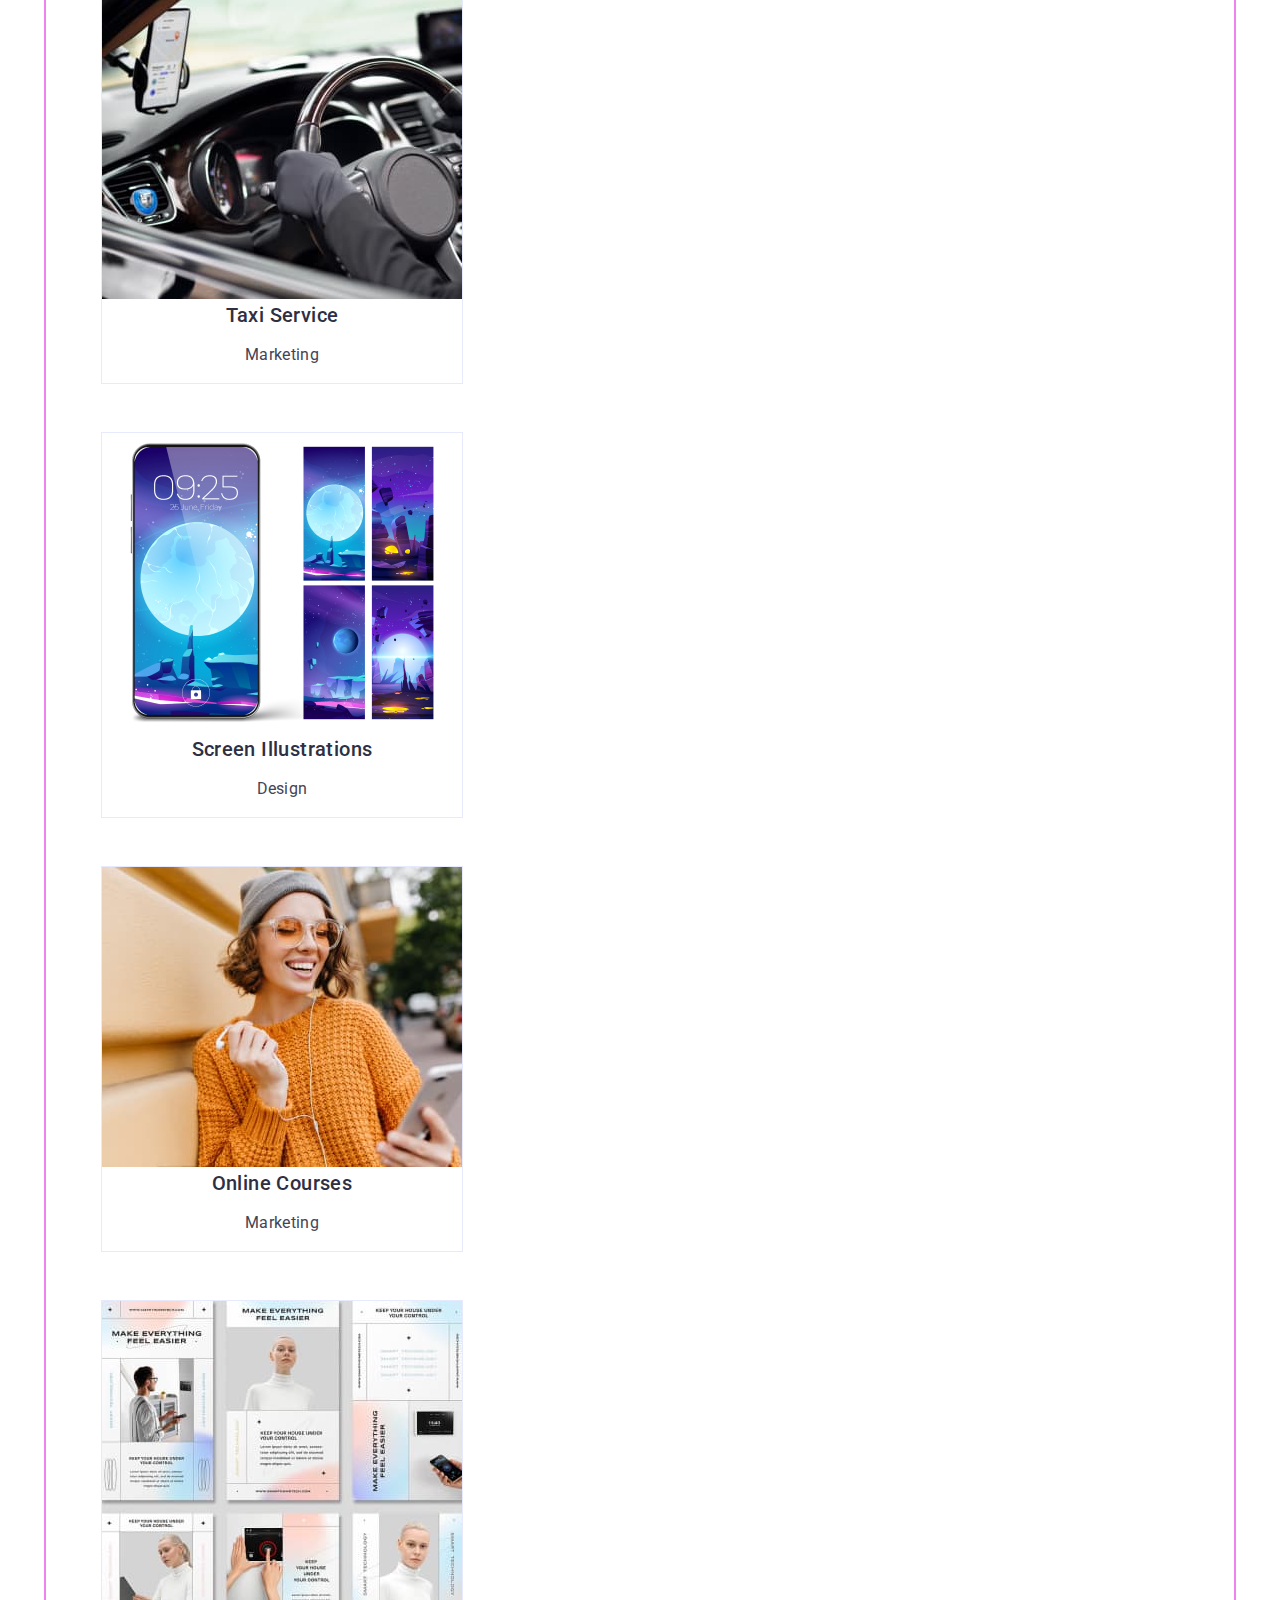
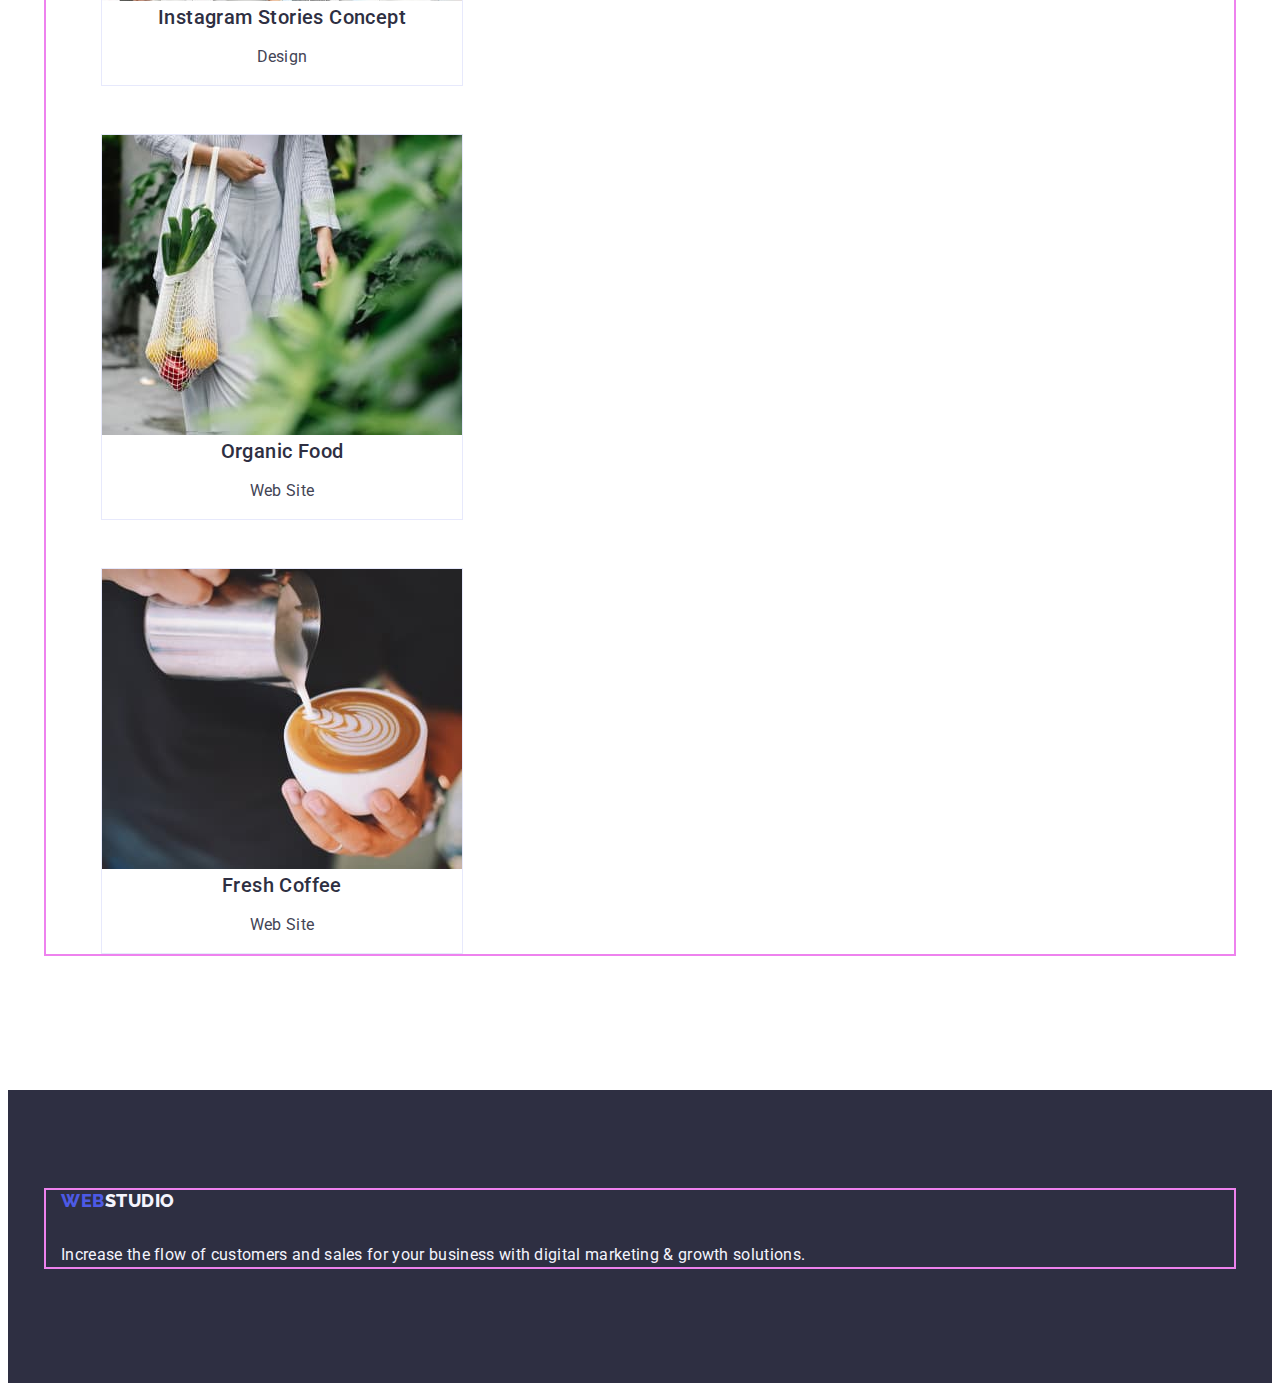
==== commit bc7b0109: "update" ====
--- a/portfolio.html
+++ b/portfolio.html
@@ -70,10 +70,9 @@
               <button type="button" class="button-port">Marketing</button>
             </li>
           </ul>
-        </div>
-        <!-- Our progects -->
 
-        <div class="pic-portfolio conteiner">
+          <!-- Our progects -->
+
           <ul class="our-projects list">
             <li class="images link">
               <a class="image link" href="./images/image9.jpg">
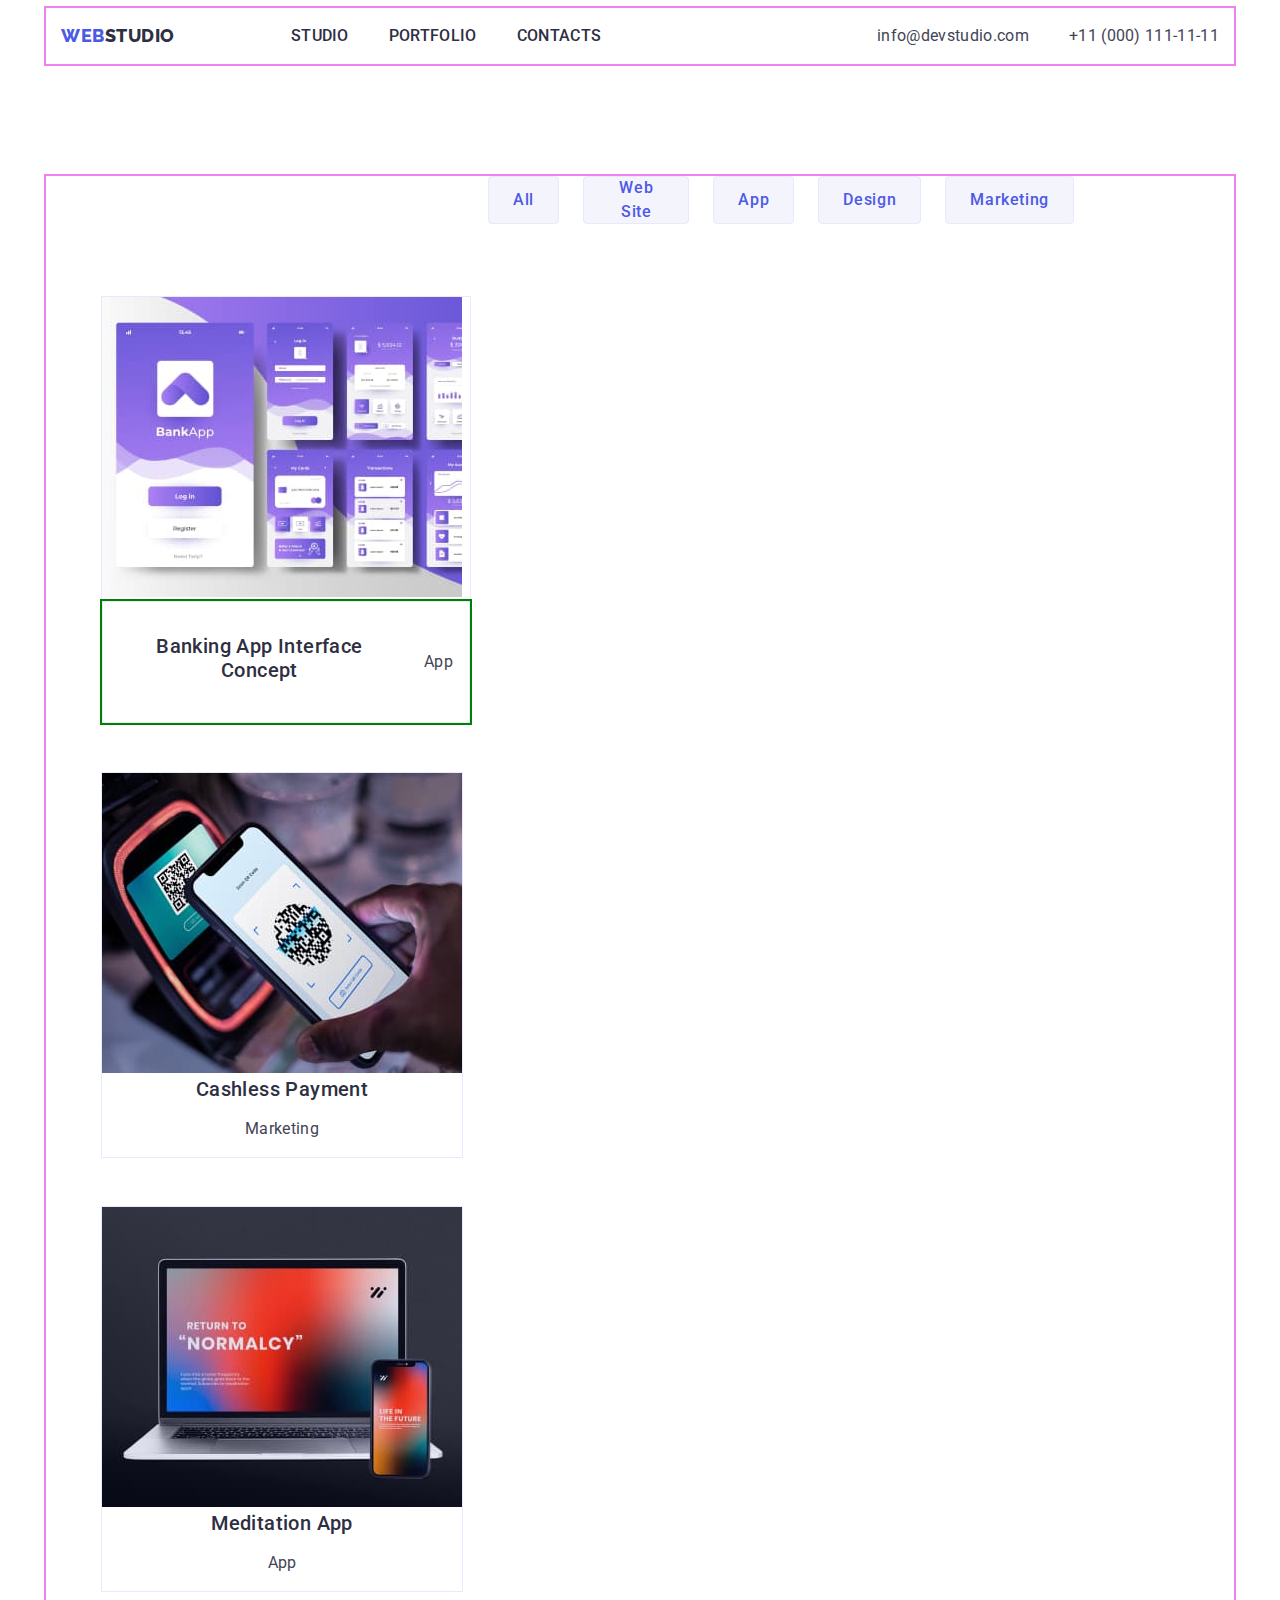
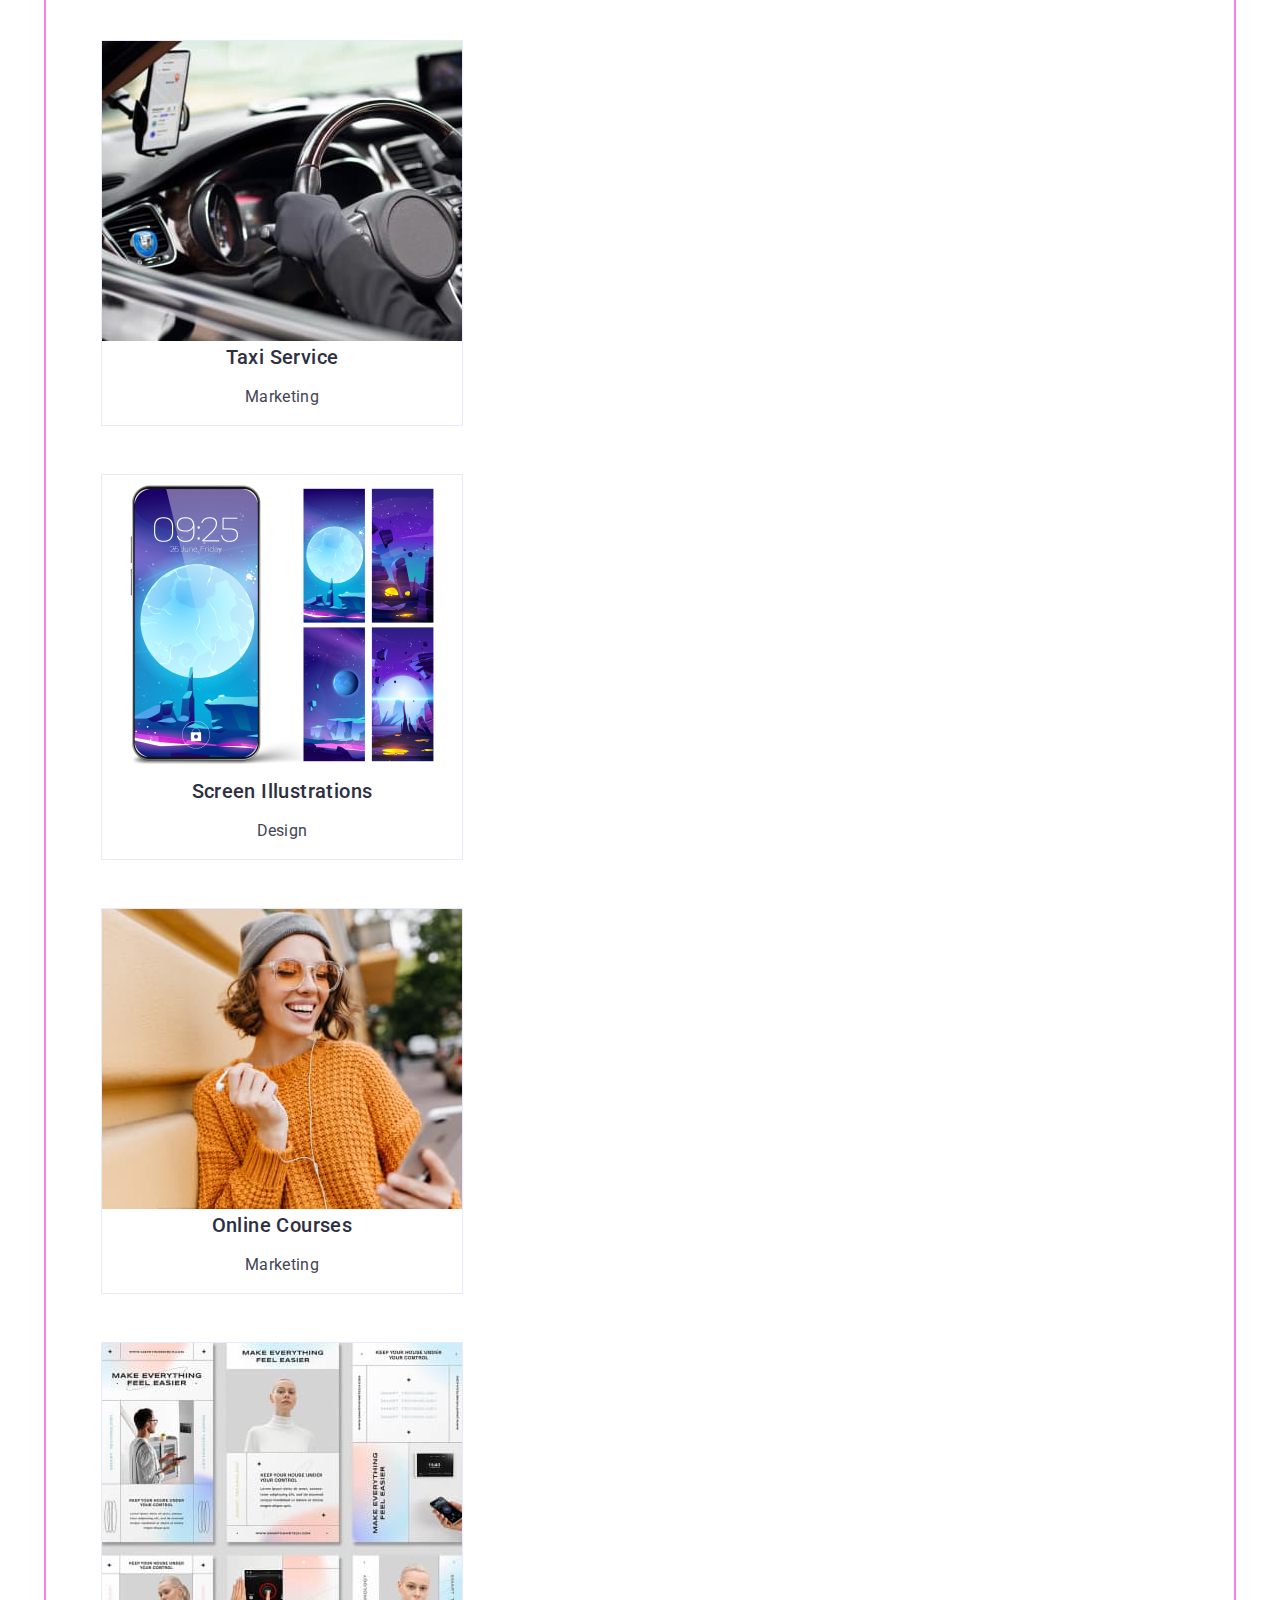
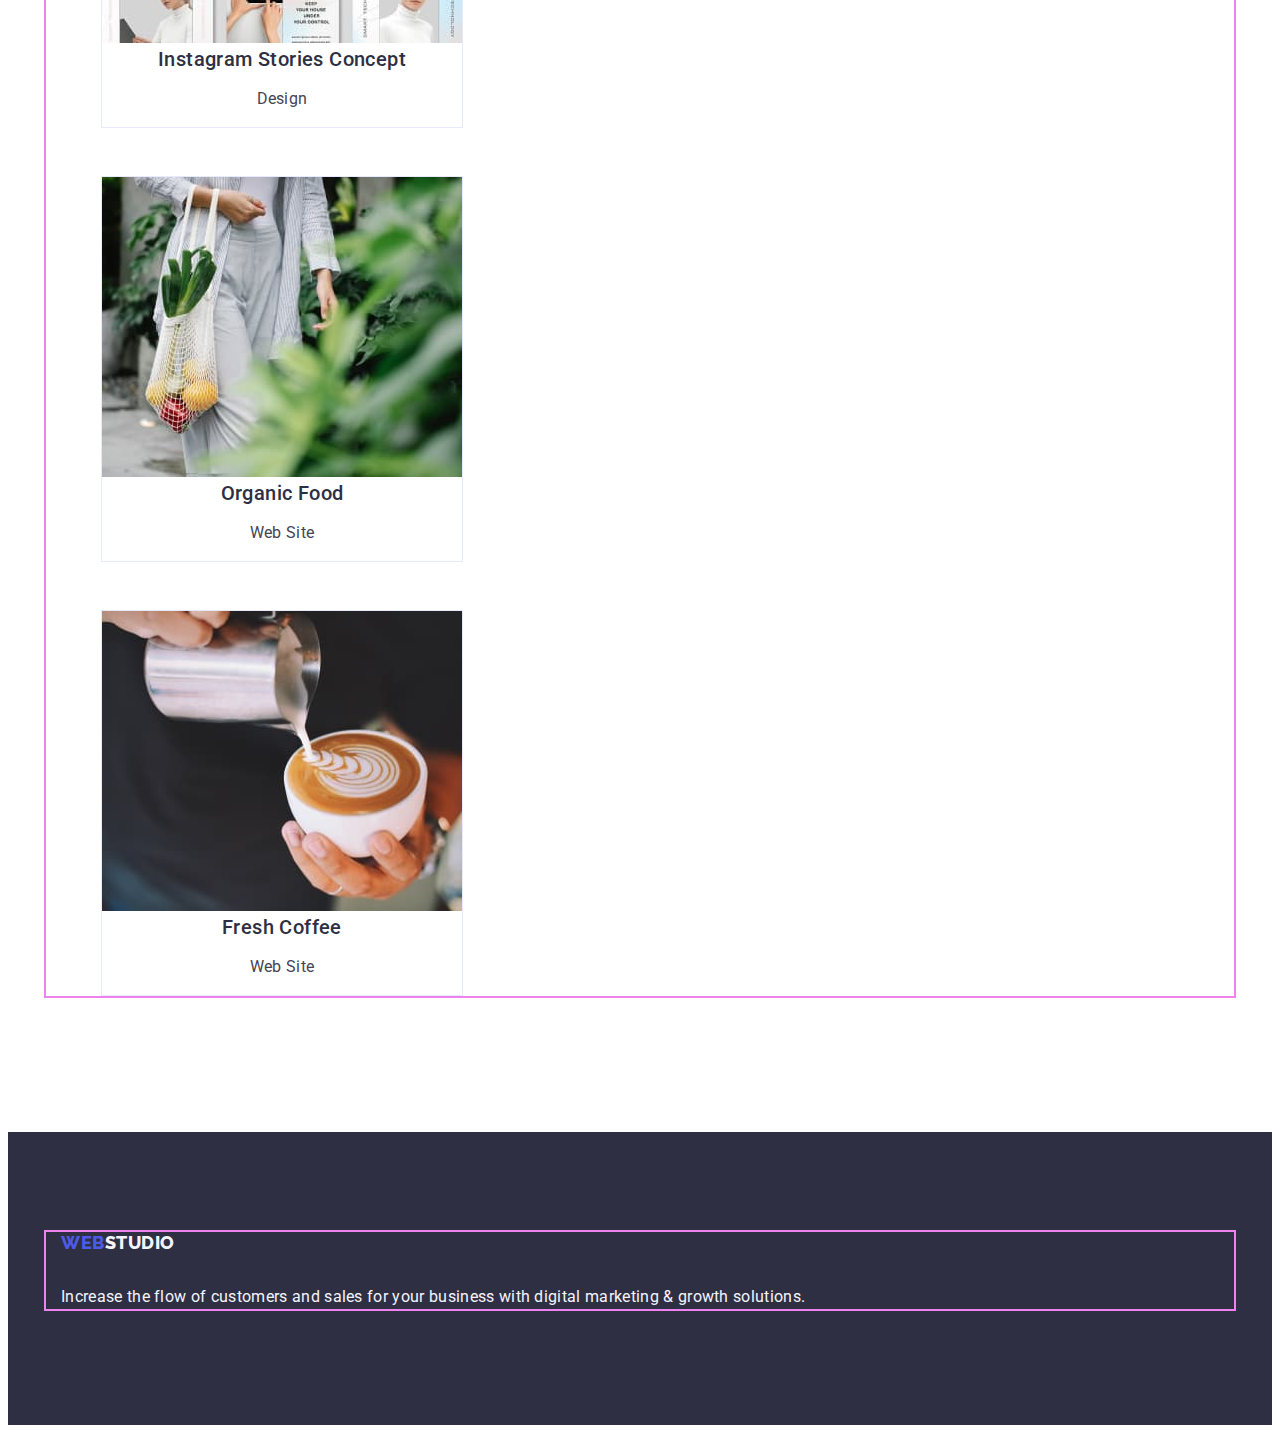
==== commit 6f4d5b6f: "update" ====
--- a/portfolio.html
+++ b/portfolio.html
@@ -78,9 +78,11 @@
               <a class="image link" href="./images/image9.jpg">
                 <img src="./images/image9.jpg" alt="app" width="360" />
 
-                <h2 class="list-text">Banking App Interface Concept</h2>
+                <div class="pic-portfolio">
+                  <h2 class="list-text">Banking App Interface Concept</h2>
 
-                <p class="text-description">App</p></a
+                  <p class="text-description">App</p>
+                </div></a
               >
             </li>
             <li class="images link">
--- a/css/styles.css
+++ b/css/styles.css
@@ -51,7 +51,7 @@
   --text-cloud-color: #F4F4FD;
   --text-iris-color: #4D5AE5;
   --text-ocean-color: #404BBF;
-  --button-color:#e7e9fc;
+  --button-color: #e7e9fc;
 }
 
 a:link {
@@ -466,7 +466,7 @@
   padding: 12px 24px;
   border: 1px solid var(--button-color);
   border-radius: 4px;
-  
+
 }
 
 .button-port {
@@ -498,6 +498,8 @@
   display: flex;
   align-items: center;
   gap: 24px;
+  border: 1px solid #e7e9fc;
+  padding: 32px 16px;
 }
 
 
@@ -527,6 +529,8 @@
 
 .image link {
   text-decoration: none;
+  width: calc((100% - 48px) / 3);
+  padding: 32px 16px;
 }
 
 .image-main {
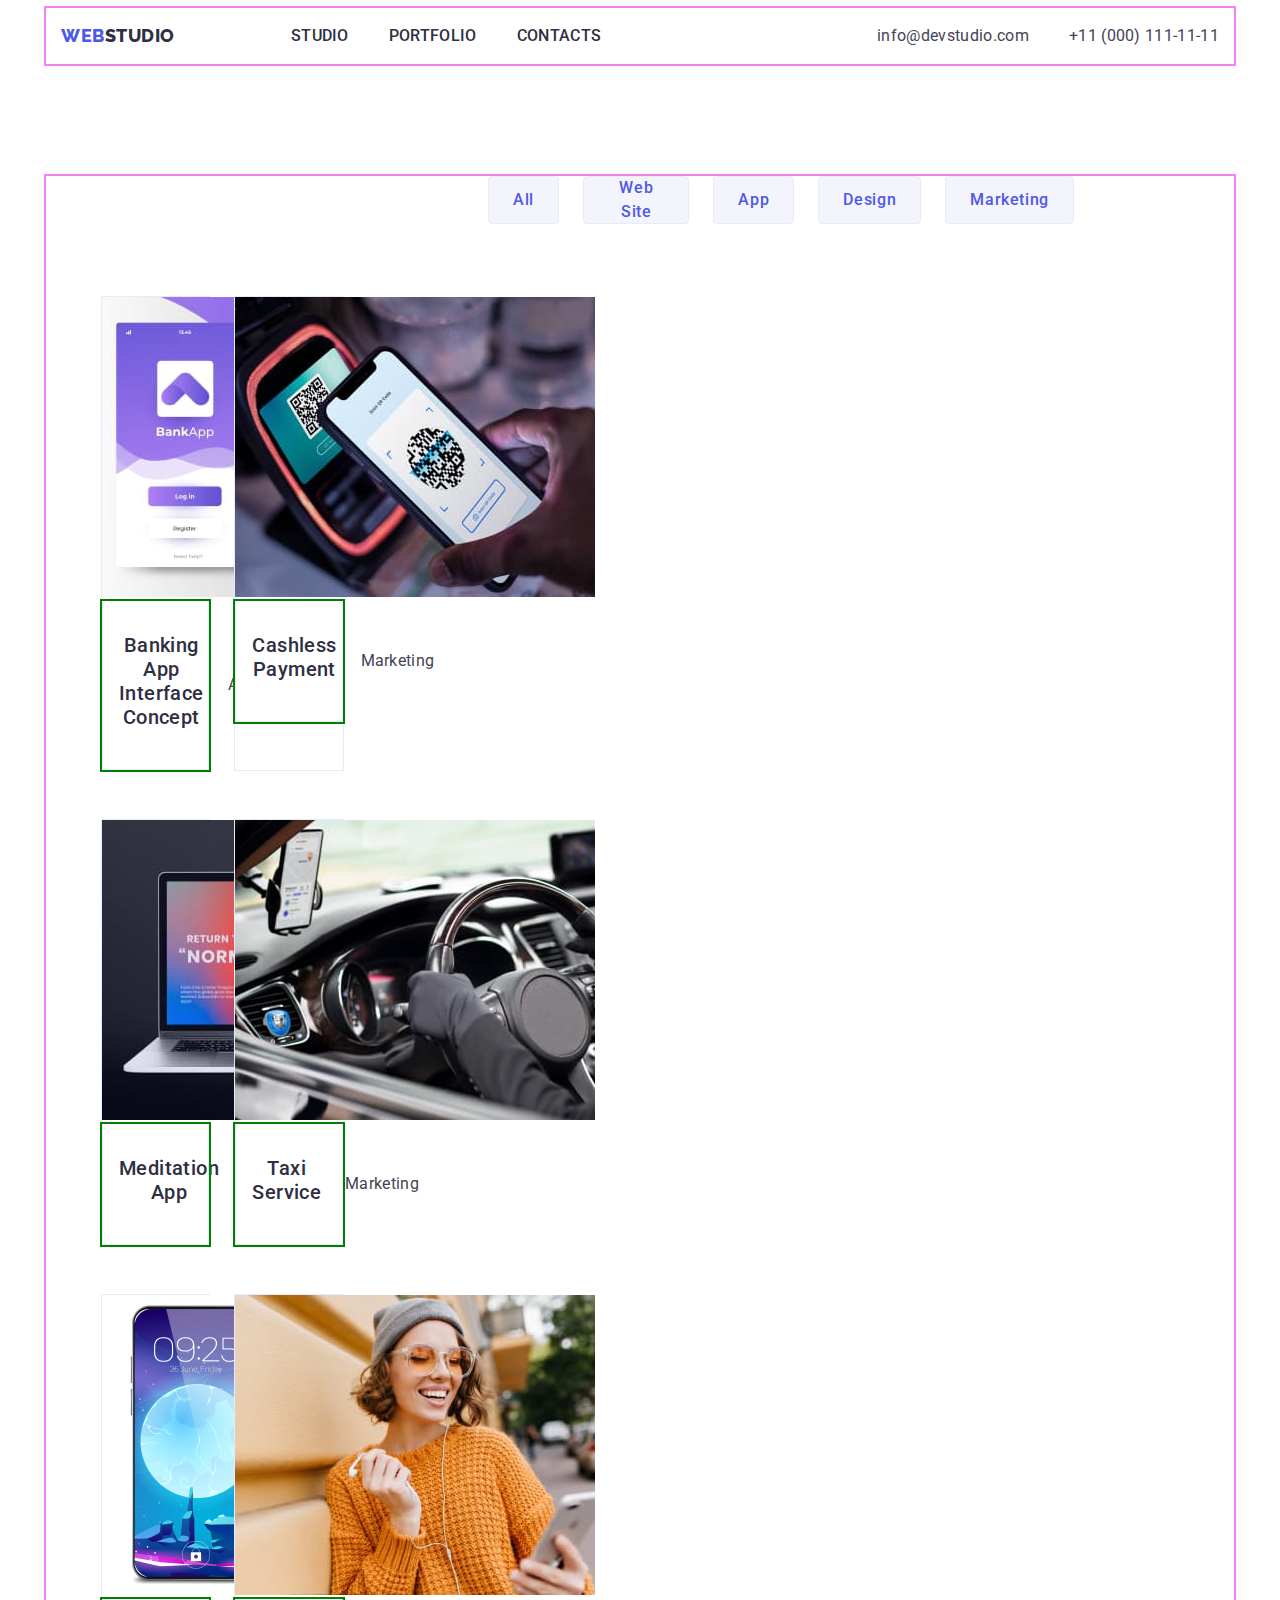
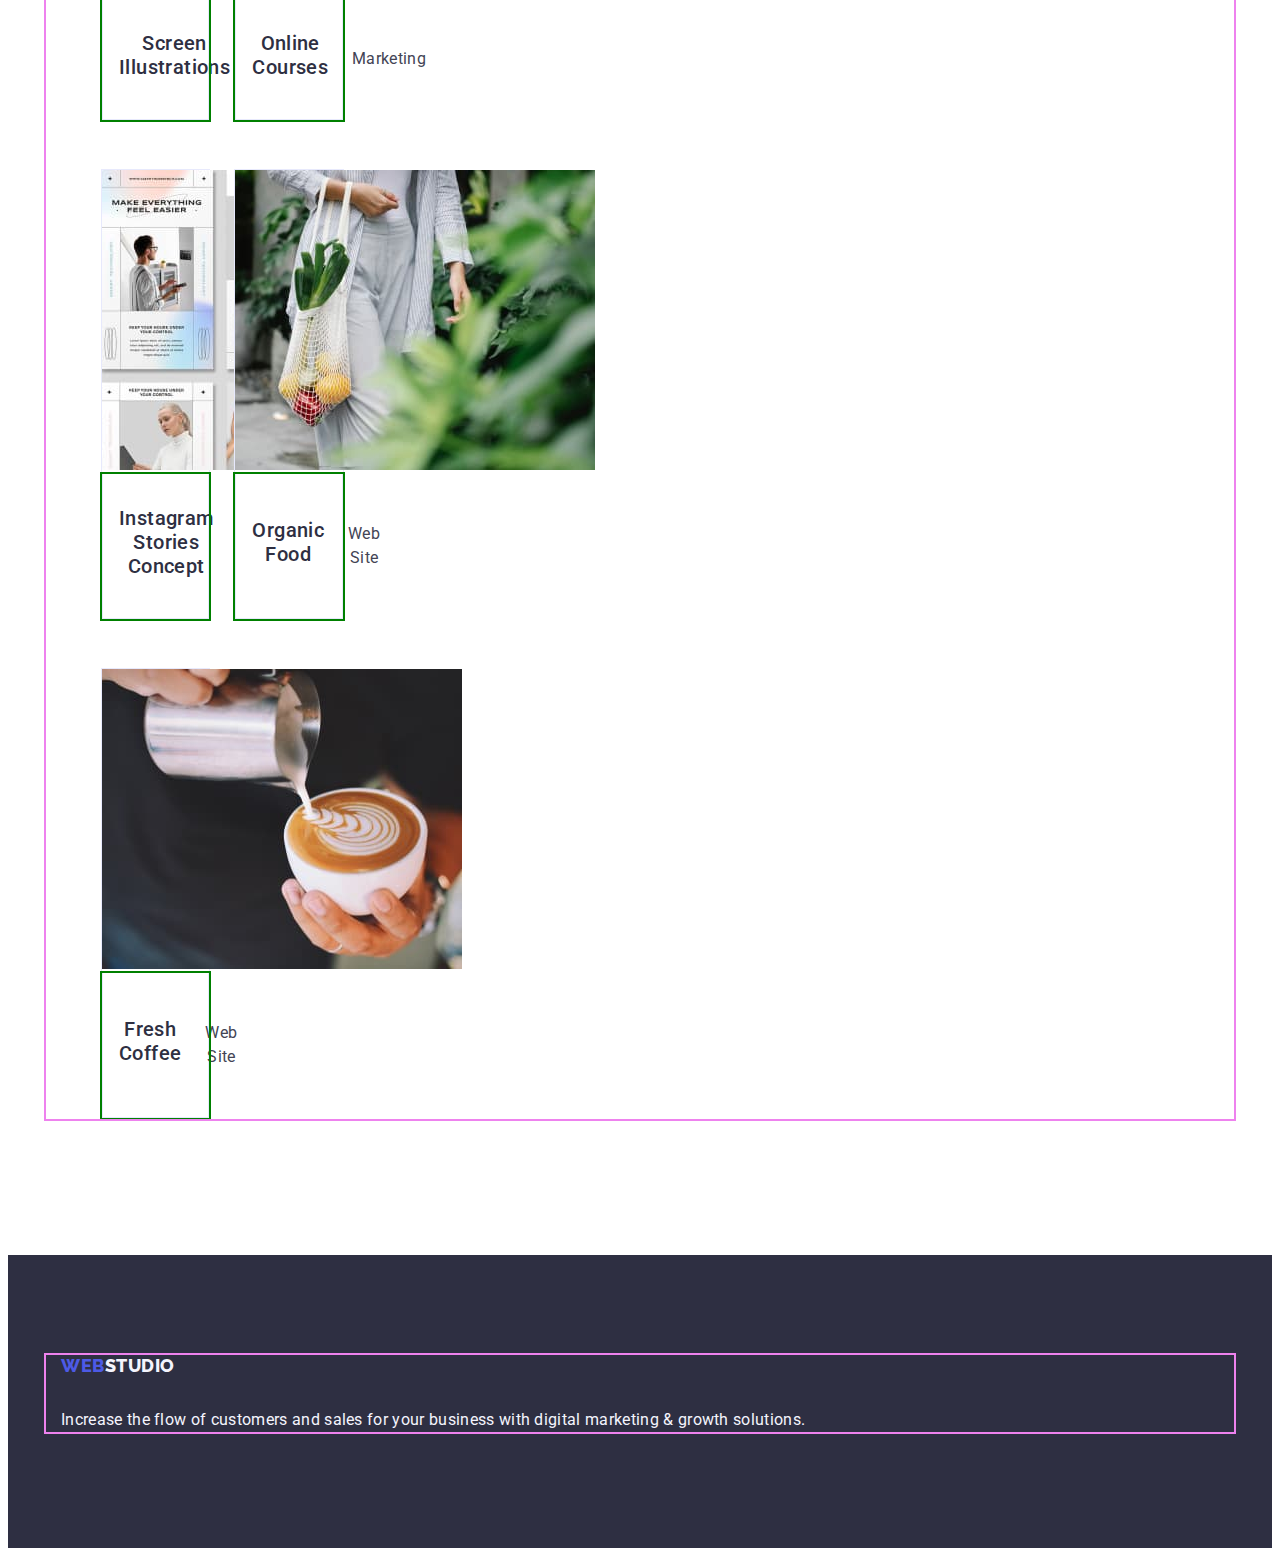
==== commit ac548244: "update" ====
--- a/portfolio.html
+++ b/portfolio.html
@@ -88,59 +88,75 @@
             <li class="images link">
               <a class="image link" href="">
                 <img src="./images/image10.jpg" alt="marketing" width="360" />
-                <h2 class="list-text">Cashless Payment</h2>
-                <p class="text-description">Marketing</p></a
+                <div class="pic-portfolio">
+                  <h2 class="list-text">Cashless Payment</h2>
+                  <p class="text-description">Marketing</p>
+                </div></a
               >
             </li>
             <li class="images link">
               <a class="image link" href="">
                 <img src="./images/image11.jpg" alt="app" width="360" />
-                <h2 class="list-text">Meditation App</h2>
-                <p class="text-description">App</p></a
+                <div class="pic-portfolio">
+                  <h2 class="list-text">Meditation App</h2>
+                  <p class="text-description">App</p>
+                </div></a
               >
             </li>
 
             <li class="images link">
               <a class="image link" href="">
                 <img src="./images/image12.jpg" alt="marketing" width="360" />
-                <h2 class="list-text">Taxi Service</h2>
-                <p class="text-description">Marketing</p></a
+                <div class="pic-portfolio">
+                  <h2 class="list-text">Taxi Service</h2>
+                  <p class="text-description">Marketing</p>
+                </div></a
               >
             </li>
             <li class="images link">
               <a class="image link" href="">
                 <img src="./images/image13.jpg" alt="design" width="360" />
-                <h2 class="list-text">Screen Illustrations</h2>
-                <p class="text-description">Design</p></a
+                <div class="pic-portfolio">
+                  <h2 class="list-text">Screen Illustrations</h2>
+                  <p class="text-description">Design</p>
+                </div></a
               >
             </li>
             <li class="images link">
               <a class="image link" href="">
                 <img src="./images/image14.jpg" alt="marketing" width="360" />
-                <h2 class="list-text">Online Courses</h2>
-                <p class="text-description">Marketing</p></a
+                <div class="pic-portfolio">
+                  <h2 class="list-text">Online Courses</h2>
+                  <p class="text-description">Marketing</p>
+                </div></a
               >
             </li>
 
             <li class="images link">
               <a class="image link" href="./images/image15.jpg">
                 <img src="./images/image15.jpg" alt="design" width="360" />
-                <h2 class="list-text">Instagram Stories Concept</h2>
-                <p class="text-description">Design</p></a
+                <div class="pic-portfolio">
+                  <h2 class="list-text">Instagram Stories Concept</h2>
+                  <p class="text-description">Design</p>
+                </div></a
               >
             </li>
             <li class="images link">
               <a class="image link" href="./images/image16.jpg">
                 <img src="./images/image16.jpg" alt="web site" width="360" />
-                <h2 class="list-text">Organic Food</h2>
-                <p class="text-description">Web Site</p></a
+                <div class="pic-portfolio">
+                  <h2 class="list-text">Organic Food</h2>
+                  <p class="text-description">Web Site</p>
+                </div></a
               >
             </li>
             <li class="images link">
               <a class="image link" href="./images/image17.jpg">
                 <img src="./images/image17.jpg" alt="web site" width="360" />
-                <h2 class="list-text">Fresh Coffee</h2>
-                <p class="text-description">Web Site</p></a
+                <div class="pic-portfolio">
+                  <h2 class="list-text">Fresh Coffee</h2>
+                  <p class="text-description">Web Site</p>
+                </div></a
               >
             </li>
           </ul>
--- a/css/styles.css
+++ b/css/styles.css
@@ -500,6 +500,7 @@
   gap: 24px;
   border: 1px solid #e7e9fc;
   padding: 32px 16px;
+  border-top: none;
 }
 
 
@@ -522,8 +523,10 @@
   width: calc((100% - 48px) / 3);
   row-gap: 48px;
   border-radius: 0px 0px 4px 4px;
-
-
+}
+
+.images{
+  width: calc((100% - 48px) / 3);
 
 }
 
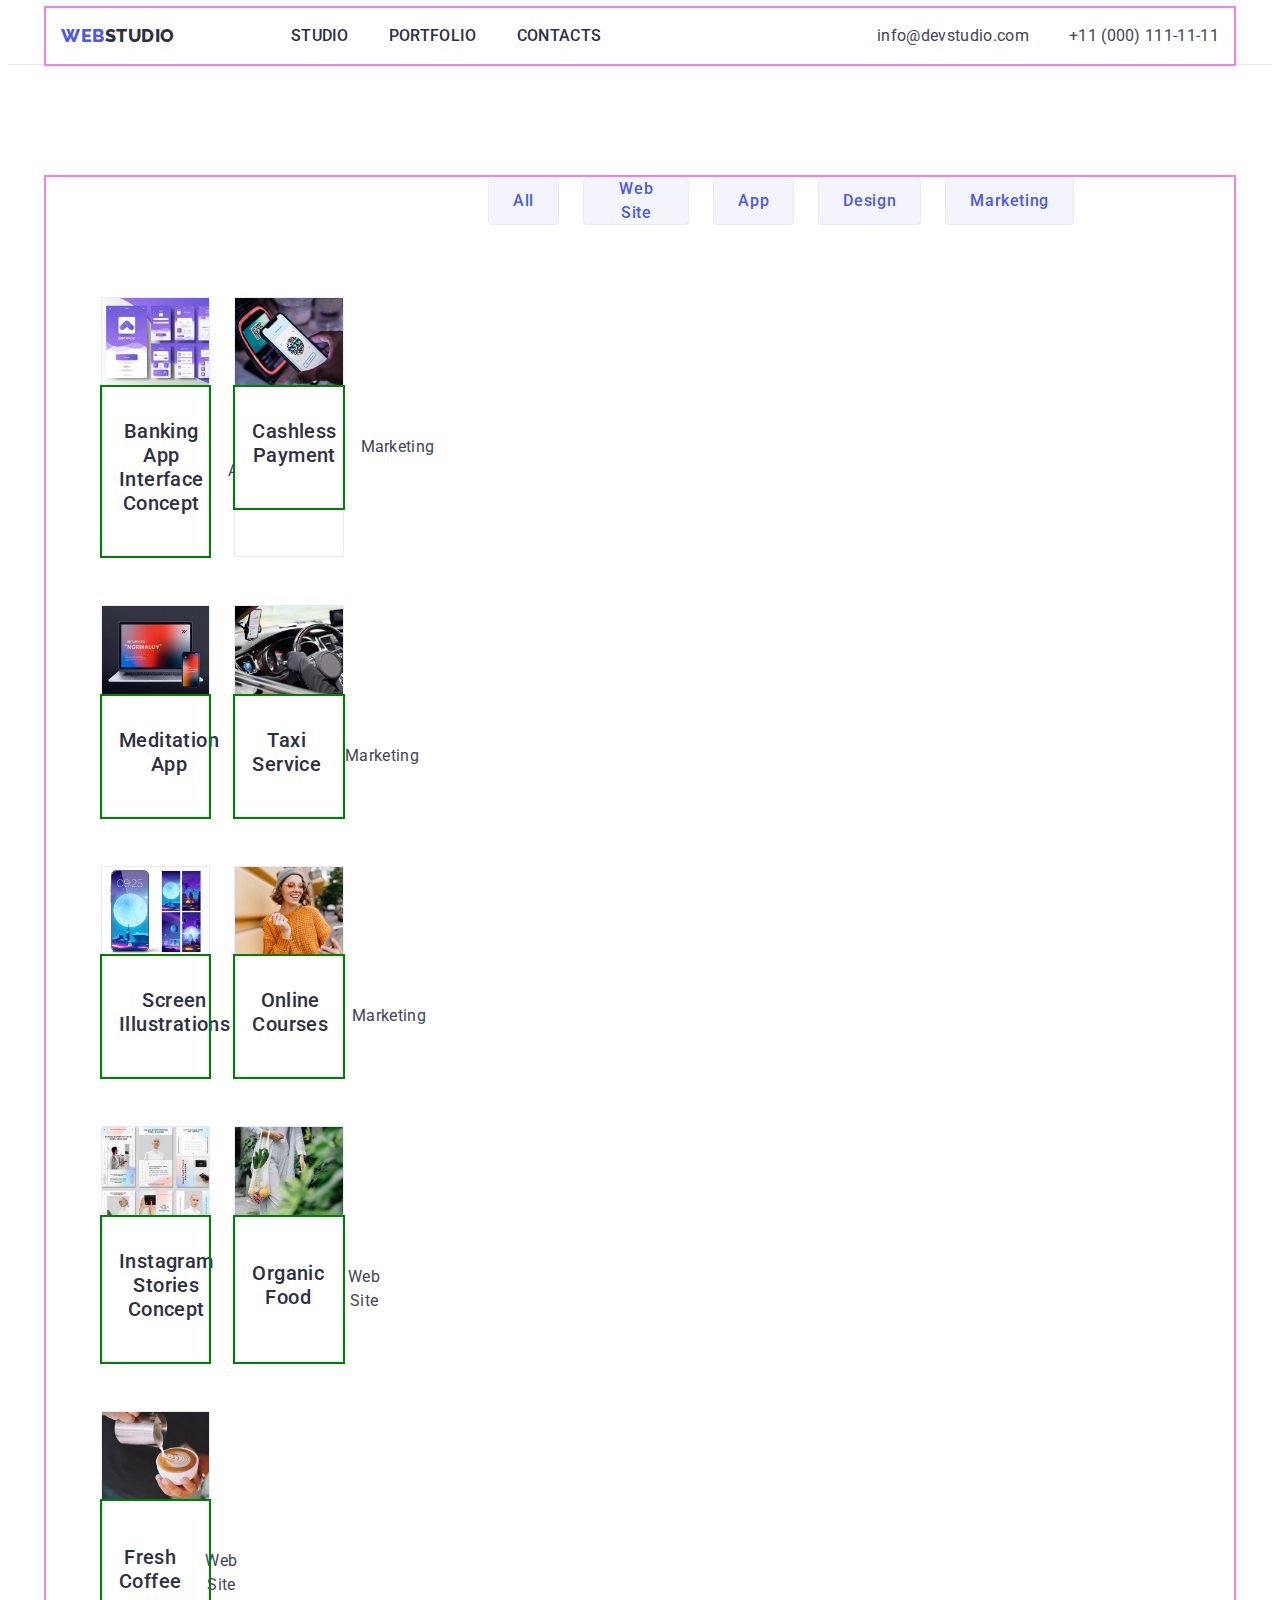
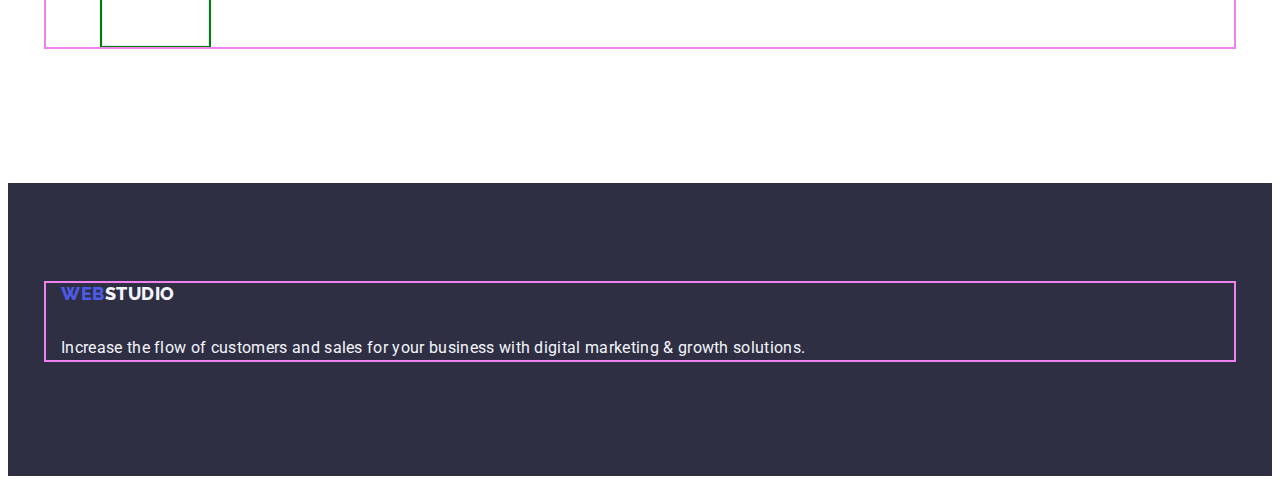
==== commit 160238b3: "update" ====
--- a/portfolio.html
+++ b/portfolio.html
@@ -32,7 +32,7 @@
           >
           <ul class="top-line-nav list">
             <li><a class="top-studio link" href="./index.html">Studio</a></li>
-            <li class="top-line-nav list">
+            <li>
               <a class="top-studio link" href="./portfolio.html">Portfolio</a>
             </li>
             <li><a class="top-studio link" href="">Contacts</a></li>
--- a/css/styles.css
+++ b/css/styles.css
@@ -93,9 +93,10 @@
   padding: 0;
 }
 
-.img {
+img {
   display: block;
-
+  max-width: 100%;
+  height: auto;
 }
 
 .link {
@@ -124,7 +125,10 @@
 /*-------- INDEX */
 
 
-.top-line {}
+.top-line {
+  border-bottom: 1px solid #e7e9fc;
+
+}
 
 .top-conteiner {
   display: flex;
@@ -135,6 +139,7 @@
 .nav-main {
   display: flex;
   align-items: center;
+
 
 }
 
@@ -207,8 +212,12 @@
   display: flex;
   align-items: center;
   gap: 40px;
-}
-
+
+}
+
+.top-studio {
+  padding: 24px 0;
+}
 
 
 
@@ -247,13 +256,15 @@
 
 /* ---------------SECTION 2----------------------- */
 
-
+.main-about {
+  padding: 120px 0;
+}
 
 .main-title {
   display: flex;
   background-color: #2E2F42;
-  padding: 188px 272px 292px 492px;
-
+
+  padding: 188px 0;
 }
 
 
@@ -283,13 +294,22 @@
   letter-spacing: 0.04em;
   background-color: #4D5AE5;
   cursor: pointer;
-  width: 169px;
+
   height: 56px;
 
 
 }
 
-.button-main {}
+.button-main {
+  display: block;
+  min-width: 169px;
+  border: none;
+  border-radius: 4px;
+}
+
+.main-description {
+  width: calc((100% - 72px) / 4);
+}
 
 .button-main:hover,
 .button-main:focus {
@@ -307,7 +327,11 @@
 .main-about {
   padding-top: 123px;
   padding-bottom: 185px;
-
+  padding: 120px 0
+}
+
+.main-description{
+  width: calc((100% - 72px) / 4);
 }
 
 .about-us {
@@ -318,6 +342,7 @@
 
 .list-text {
   margin-bottom: 8px;
+  
 }
 
 .about-us li {
@@ -337,7 +362,9 @@
 /* SECTION 3 */
 .doing-list {
   padding-top: 185px;
-  padding-bottom: 52px;
+  padding-bottom: 120px;
+
+
 }
 
 
@@ -348,12 +375,19 @@
   text-transform: capitalize;
   color: var(--header-color);
   padding-bottom: 72px;
+  margin-bottom: 72px;
+
 }
 
 .our-work {
   display: flex;
   align-items: center;
   gap: 24px;
+  width: calc((100% - 48px) / 3);
+}
+
+.our-work-pic {
+  width: calc((100% - 48px) / 3);
 }
 
 
@@ -376,6 +410,7 @@
 
 .team-list {
   padding: 120px 0;
+  width: calc((100% - 72px) / 4);
 
 }
 
@@ -387,6 +422,8 @@
 
 .image-main {
   background-color: #FFFFFF;
+  width: calc((100% - 72px) / 4);
+
 }
 
 .team-list p {
@@ -407,6 +444,11 @@
   margin-right: 24px;
 }
 
+.team-container {
+  padding: 32px 16px;
+
+}
+
 
 .our-work li {
   display: flex;
@@ -525,7 +567,7 @@
   border-radius: 0px 0px 4px 4px;
 }
 
-.images{
+.images {
   width: calc((100% - 48px) / 3);
 
 }
